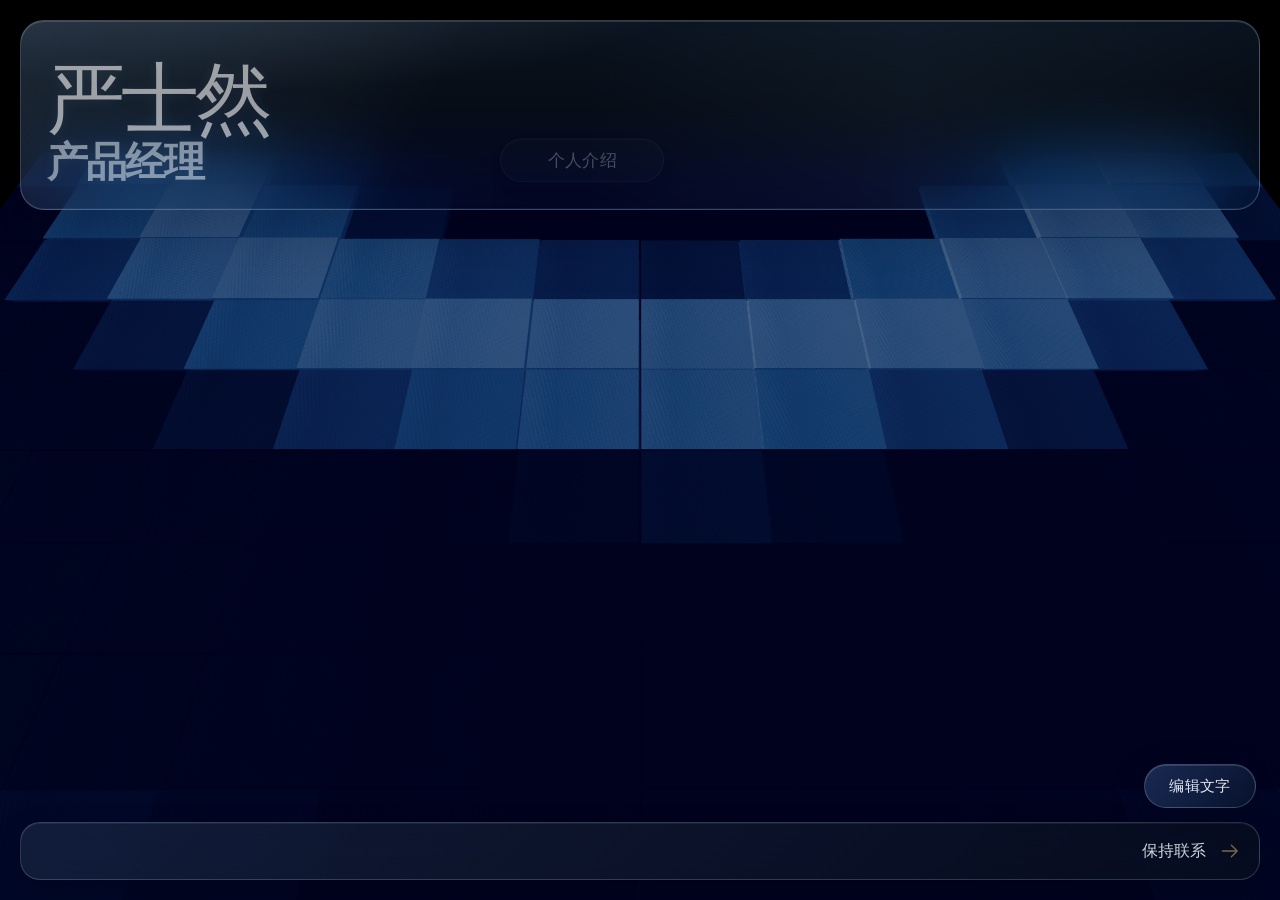
==== portfolio.html @ ab77f6ca "pause animated background during scroll and motion" ====
<!doctype html>
<html lang="zh-CN">
  <head>
    <meta charset="UTF-8" />
    <meta name="viewport" content="width=device-width, initial-scale=1.0" />
    <meta name="theme-color" content="#050505" />
    <meta name="description" content="严士然的 AI 产品经理作品集，聚焦智能硬件、AI 交互与消费电子产品定义。" />
    <title>严士然｜AI Product Manager</title>
    <script>
      /* Keep the Wavy Cubes composition as the one true homepage. The full
         portfolio can only be entered through a landing-page link. */
      const navigationEntry = performance.getEntriesByType("navigation")[0];
      const isPageRefresh = navigationEntry?.type === "reload" || performance.navigation?.type === 1;
      const cameFromLanding = new URLSearchParams(location.search).get("from") === "landing";
      if (!cameFromLanding || isPageRefresh) {
        location.replace("./index.html");
      }
    </script>
    <link rel="preconnect" href="https://fonts.googleapis.com" />
    <link rel="preconnect" href="https://fonts.gstatic.com" crossorigin />
    <link rel="preload" as="image" href="./assets/intro-orbit-side-v2.png" />
    <link rel="preload" as="image" href="./assets/earth-space-transparent-v5.png" />
    <link rel="preload" as="image" href="./assets/earth-equirectangular-v6.png" />
    <link href="https://fonts.googleapis.com/css2?family=DM+Mono:wght@300;400;500&family=Noto+Sans+SC:wght@300;400;500;600;700;900&display=swap" rel="stylesheet" />
    <link rel="stylesheet" href="./styles.css?v=continuous-section-transparency-20260815" />
  </head>
  <body class="intro-locked profile-entry-pending">
    <div class="fluid-gradient-background" aria-hidden="true">
      <canvas class="pixel-fluid-canvas" id="pixelFluidCanvas"></canvas>
    </div>
    <div class="intro-gate" id="introGate" role="dialog" aria-modal="true" aria-label="作品集开场动画">
      <div class="intro-portrait" aria-hidden="true"></div>
      <canvas class="intro-particle-canvas" id="introParticleCanvas" aria-hidden="true"></canvas>
      <div class="intro-stars" aria-hidden="true"></div>
      <div class="intro-topline" aria-hidden="true">
        <span>YS / 产品经理</span>
        <span>ORIGIN · 2026</span>
      </div>
      <div class="intro-coordinate" aria-hidden="true">31.2304° N<br />121.4737° E</div>
      <button class="intro-enter" type="button" aria-label="点击进入作品集">
        <span class="intro-planet-hit shared-planet atom-mode" id="sharedPlanet" aria-hidden="true">
          <canvas class="earth-surface" aria-hidden="true"></canvas>
          <span class="quantum-shell" aria-hidden="true">
            <span class="quantum-core"></span>
            <span class="atom-ring atom-ring-a"><i></i></span>
            <span class="atom-ring atom-ring-b"><i></i></span>
            <span class="atom-ring atom-ring-c"><i></i></span>
          </span>
          <i></i>
        </span>
        <span class="intro-enter-label"><b>点击进入</b></span>
      </button>
    </div>
    <div class="intro-welcome" id="introWelcome" aria-hidden="true">欢迎来到我的作品集</div>
    <div class="noise" aria-hidden="true"></div>
    <div class="cursor-glow" aria-hidden="true"></div>
    <div class="gilded-aurora-layer" aria-hidden="true">
      <i class="gilded-aurora-ribbon ribbon-one"></i>
      <i class="gilded-aurora-ribbon ribbon-two"></i>
      <i class="gilded-aurora-ribbon ribbon-three"></i>
      <i class="gilded-aurora-pointer"></i>
    </div>
    <header class="site-header">
      <a class="brand" href="#home" aria-label="返回首页">
        <span class="brand-mark">YS</span>
        <span>Yan Shiran <i>/</i> 产品经理</span>
      </a>
      <button class="menu-toggle" aria-expanded="false" aria-label="打开导航">菜单</button>
      <nav class="main-nav" aria-label="主导航">
        <a href="#profile">个人介绍</a>
        <div class="nav-cluster">
          <a href="#work">作品集</a>
          <div class="nav-preview category-preview">
            <button data-filter="hardware"><b>硬件</b><span>量产与定义</span></button>
            <button data-filter="software"><b>软件</b><span>AI 与体验</span></button>
            <button data-filter="concept"><b>概念</b><span>未来探索</span></button>
          </div>
        </div>
        <div class="nav-cluster">
          <a href="#timeline">时间线</a>
          <div class="nav-preview">
            <button data-jump="year-2026"><b>2026</b><span>创新与融合</span></button>
            <button data-jump="year-2025"><b>2025</b><span>技术深耕</span></button>
            <button data-jump="year-2020"><b>20—24</b><span>基石沉淀</span></button>
          </div>
        </div>
        <a href="#lifestyle">关于我</a>
      </nav>
      <a class="contact-link" href="#lifestyle">保持联系 <span>↗</span></a>
    </header>

    <main>
      <section class="hero" id="home">
        <div class="hero-ambient" aria-hidden="true">
          <div class="orbital orbital-a"></div>
          <div class="orbital orbital-b"></div>
          <div class="orbital orbital-c"></div>
          <div class="hero-planet-slot" aria-hidden="true"></div>
        </div>
        <div class="eyebrow hero-eyebrow"><span class="status-dot"></span> OPEN TO OPPORTUNITIES · 2026</div>
        <div class="hero-copy">
          <p class="hero-index">00 / INTRODUCTION</p>
          <h1><span>把复杂技术，</span><br /><em>变成自然体验。</em></h1>
          <p>我是一名专注于 AI 交互、智能硬件与消费电子的产品经理。连接研究、设计与商业，把未来带进日常。</p>
        </div>
        <button class="scroll-cue" data-jump="profile" aria-label="向下浏览">
          <span>SCROLL TO EXPLORE</span><i>↓</i>
        </button>
        <div class="hero-meta">
          <span>BASED IN CHINA</span><span>31.2304° N · 121.4737° E</span>
        </div>
      </section>

      <section class="stage section-shell" id="profile">
        <header class="section-head reveal">
          <div><span class="section-no">01</span><span class="eyebrow">PROFILE / SELECTED EXPERIENCE</span></div>
          <p>四段实习经历 <span>点击展开完整内容</span></p>
        </header>
        <div class="experience-stack reveal">
          <article class="experience-row" data-experience>
            <button class="experience-summary" aria-expanded="false" aria-controls="experience-honor">
              <span class="experience-index">01</span>
              <span class="experience-date">2026.05—至今</span>
              <span class="experience-brand"><small>荣耀终端有限公司</small><strong>硬件产品经理</strong></span>
              <span class="experience-one-line">参与新一代智能音频眼镜全流程并推进上市，同时推动 E-bike 欧洲项目于 7 月成功上市。</span>
              <span class="experience-logo"><img class="logo-invert" src="./assets/logos/honor.svg" alt="HONOR Logo" /></span>
              <span class="experience-toggle"><i></i><i></i></span>
            </button>
            <div class="experience-detail" id="experience-honor">
              <div class="experience-detail-inner">
                <div class="experience-detail-lead">
                  <span>AIOT 部门 · 运动穿戴产品</span>
                  <h3>产品及项目交付<br />0—1 全流程</h3>
                  <p>参与运动穿戴产品从定义、立项、供应链整合到海外上市交付的 0—1 全流程，兼顾体验、成本、质量与项目节奏。</p>
                </div>
                <div class="experience-projects">
                  <section class="experience-project">
                    <button class="experience-project-media" type="button" data-open-project="glasses" aria-label="查看新一代智能音频眼镜项目详情"><img src="./assets/orbit/ai-glasses.png" alt="新一代智能音频眼镜项目视觉" /><span>SMART AUDIO GLASSES · PRODUCT DEFINITION</span></button>
                    <div class="project-heading"><span>PROJECT 01</span><h4>新一代智能音频眼镜</h4><small>中年男性商务差旅 · 全流程推进上市</small></div>
                    <div class="experience-points">
                      <p><b>产品创新</b><span>提出“镜架 / 镜腿分离”模块化设计方案，实现智能音频组件自由替换，提升产品差异化体验。</span></p>
                      <p><b>体验打磨与成本控制</b><span>深度跟进 ID 设计与声学评估，严格把控 BOM 成本；联合研发对标竞品调优，实现多频段音质较竞品提升 30%+。</span></p>
                      <p><b>供应链整合与立项</b><span>沟通多家供应商并成功选定合适厂商，迭代 3 版 RFI 应答方案，推动项目顺利立项，预计 10 月底量产并上市。</span></p>
                    </div>
                  </section>
                  <section class="experience-project">
                    <button class="experience-project-media" type="button" data-open-project="ebike" aria-label="查看 E-bike 欧洲上市项目详情"><img src="./assets/orbit/ebike.png" alt="E-bike 欧洲出海项目车型视觉" /><span>E-BIKE · EUROPE LAUNCH</span></button>
                    <div class="project-heading"><span>PROJECT 02</span><h4>E-bike 出海项目</h4><small>推进产品 7 月成功上市</small></div>
                    <div class="experience-points">
                      <p><b>进度统筹与上市评审</b><span>统筹收集各部门交付进度并完成系统录入，主导制作上市文档与核实产品资料，确保项目顺利通过上市评审。</span></p>
                      <p><b>测试验收与质量攻坚</b><span>跨国协调欧洲 Beta 测试排期并提前 1 周完成；国内亲自上路测试样车并发现 4 项问题，联合质量代表推动解决 10+ 项软硬件问题。</span></p>
                      <p><b>跨部门协同与上市闭环</b><span>协同营销、售后及设计团队严谨核对产品参数，扫除海外物料筹备阻碍，保障全套资产按期交付。</span></p>
                    </div>
                  </section>
                </div>
              </div>
            </div>
          </article>

          <article class="experience-row" data-experience>
            <button class="experience-summary" aria-expanded="false" aria-controls="experience-tcl">
              <span class="experience-index">02</span>
              <span class="experience-date">2026.02—2026.05</span>
              <span class="experience-brand"><small>TCL 实业控股股份有限公司</small><strong>AI 产品经理</strong></span>
              <span class="experience-one-line">用 500 份问卷与 30+ 深访识别家长低效哄睡和儿童睡前难安抚问题，规划下一代 AI 睡眠陪伴。</span>
              <span class="experience-logo"><img src="./assets/logos/tcl.svg" alt="TCL Logo" /></span>
              <span class="experience-toggle"><i></i><i></i></span>
            </button>
            <div class="experience-detail" id="experience-tcl">
              <div class="experience-detail-inner">
                <div class="experience-detail-lead">
                  <span>机器人部门 · AI 陪伴机器人 AIME</span>
                  <h3>看见家长，<br />也理解儿童。</h3>
                  <p>参与 AIME 陪伴机器人新品迭代开发，抓住家长哄睡与儿童睡眠的核心需求，明确下一代产品定义。</p>
                </div>
                <div class="experience-projects single-project">
                  <section class="experience-project">
                    <button class="experience-project-media" type="button" data-open-project="tcl-aime" aria-label="查看 AIME 睡眠陪伴项目详情"><img src="./assets/orbit/tcl-ai.png" alt="AIME AI 陪伴机器人项目视觉" /><span>AIME · AI SLEEP COMPANION</span></button>
                    <div class="project-heading"><span>PRODUCT DEFINITION</span><h4>AIME AI 陪伴机器人</h4><small>需求研究 · 竞品定位 · AI 主动交互</small></div>
                    <div class="experience-points">
                      <p><b>需求调研</b><span>通过 500 份问卷及 30+ 深度访谈，精准发现家长“低效哄睡”困扰与儿童“睡前难以安抚”问题，为产品定义提供数据支撑。</span></p>
                      <p><b>竞品分析</b><span>剖析主流儿童 AI 玩具，挖掘父母购买产品用于哄睡的真实需求，输出竞品报告，确立“AI 睡眠陪伴”的差异化定位。</span></p>
                      <p><b>AI 情感化睡眠规划</b><span>规划睡眠主动 AI 干预方案，设计基于儿童情绪与作息的主动问询及睡眠哄睡机制，提升产品在睡前场景下的价值。</span></p>
                    </div>
                  </section>
                </div>
              </div>
            </div>
          </article>

          <article class="experience-row" data-experience>
            <button class="experience-summary" aria-expanded="false" aria-controls="experience-vivo">
              <span class="experience-index">03</span>
              <span class="experience-date">2025.11—2026.02</span>
              <span class="experience-brand"><small>维沃移动通信有限公司</small><strong>软件产品经理</strong></span>
              <span class="experience-one-line">负责平板与折叠屏软件功能规划及质量管理，推动专业学习功能、生态适配与主动式 AIOS 方案。</span>
              <span class="experience-logo"><img src="./assets/logos/vivo.svg" alt="vivo Logo" /></span>
              <span class="experience-toggle"><i></i><i></i></span>
            </button>
            <div class="experience-detail" id="experience-vivo">
              <div class="experience-detail-inner">
                <div class="experience-detail-lead">
                  <span>大屏 OS 部门 · 平板 & 折叠屏</span>
                  <h3>让 AI 能力，<br />进入真实创作流。</h3>
                  <p>负责手机系统的软件功能规划与质量管理，覆盖平板专业生产力、OriginOS 6 HD 质量闭环与折叠手机主动式 AIOS。</p>
                </div>
                <div class="experience-projects single-project">
                  <section class="experience-project">
                    <div class="experience-project-gallery"><button type="button" data-open-project="vivo-os" aria-label="查看原子笔记与大屏 OS 项目详情"><img src="./assets/vivo/atomic-notes.jpg" alt="vivo 原子笔记学习场景" /></button><button type="button" data-open-project="vivo-os" aria-label="查看 OriginOS 6 HD 项目详情"><img src="./assets/vivo/originos6-hd.jpg" alt="OriginOS 6 HD 平板系统" /></button><button type="button" data-open-project="vivo-aios" aria-label="查看折叠手机主动式 AIOS 项目详情"><img src="./assets/vivo-aios/foldable-overview.jpg" alt="折叠手机主动式 AIOS 方案" /></button></div>
                    <div class="project-heading"><span>AI OS & EXPERIENCE</span><h4>大屏 OS 产品规划</h4><small>竞品洞察 · 质量交付 · 交互创新</small></div>
                    <div class="experience-points">
                      <p><b>原子笔记学习场景功能落地</b><span>深度剖析 Notion、IMA、Goodnotes 等竞品，提炼专业笔记功能在创作流中的交互爽点；洞察学生“无纸化学习”诉求，推动“PDF 课件标注”与“无界纸张”落地。</span></p>
                      <p><b>生态拓展与 OS 质量管控</b><span>推动 PC 版中望 CAD 移植至平板的后期开发，完善大屏生产力生态；闭环管理 OriginOS 6 HD 上市质量，推动研发解决 60+ 项 Bug 与体验问题。</span></p>
                      <p><b>折叠手机 AIOS 规划</b><span>面向商务人群工作场景设计主动式 AIOS 方案，由 AI 主动预测日程并生成简报，降低应用点击与切换成本。</span></p>
                    </div>
                  </section>
                </div>
              </div>
            </div>
          </article>

          <article class="experience-row" data-experience>
            <button class="experience-summary" aria-expanded="false" aria-controls="experience-anker">
              <span class="experience-index">04</span>
              <span class="experience-date">2025.03—2025.09</span>
              <span class="experience-brand"><small>安克创新科技股份有限公司</small><strong>硬件产品经理</strong></span>
              <span class="experience-one-line">支持车载无线充全球上市，并用 3000+ 样本与 KANO 模型规划 2026 Cable 产品路标。</span>
              <span class="experience-logo"><img class="logo-invert" src="./assets/logos/anker.svg" alt="Anker Innovations Logo" /></span>
              <span class="experience-toggle"><i></i><i></i></span>
            </button>
            <div class="experience-detail" id="experience-anker">
              <div class="experience-detail-inner">
                <div class="experience-detail-lead">
                  <span>Charging 部门 · 移动充电产品</span>
                  <h3>用数据决策，<br />连接全球上市。</h3>
                  <p>负责车充产品 0.5—1 的全球化上市准备，并输出数据驱动的 Cable 产品规划。</p>
                </div>
                <div class="experience-projects">
                  <section class="experience-project">
                    <button class="experience-project-media" type="button" data-open-project="anker-car" aria-label="查看 Anker 车载无线充支架项目详情"><img src="./assets/anker/b2216-main.jpg" alt="Anker 车载无线充支架产品视觉" /><span>GLOBAL LAUNCH · JULY 2025</span></button>
                    <div class="project-heading"><span>PROJECT 01</span><h4>车载无线充支架</h4><small>全球上市 · 竞争力测试 · 定价策略</small></div>
                    <div class="experience-result"><b>RESULT</b><span>2025 年 7 月全球上市，覆盖亚马逊、官网、沃尔玛与顺电等渠道，预计年销量突破 20 万台。</span></div>
                    <div class="experience-points">
                      <p><b>数据决策</b><span>独立设计场景化测试并获得 327 份有效样本，使核心竞争力较竞品提升 25.3%；使用 PSM 模型锚定 $45.99 定价，确保毛利 25% 以内并通过上市评审。</span></p>
                      <p><b>跨团队协同</b><span>协同 IDC 与 BM 团队强化“360° 旋转”与“安装位置”卖点可视化，通过完善说明指引拦截 50% 潜在售后问题。</span></p>
                    </div>
                  </section>
                  <section class="experience-project">
                    <button class="experience-project-media" type="button" data-open-project="anker-short-cable" aria-label="查看 Anker 收纳充电短线项目详情"><img src="./assets/anker-cable/short-cable-main.jpg" alt="Anker 收纳充电短线产品视觉" /><span>CABLE ROADMAP · 2026</span></button>
                    <div class="project-heading"><span>PROJECT 02</span><h4>收纳充电短线产品规划</h4><small>2026 产品路标负责人 · 预计 NPS 40+</small></div>
                    <div class="experience-points">
                      <p><b>全球用户洞察</b><span>独立负责中、美、德、英四国 3000+ 份定量调研及 50+ 人国内定性访谈；挖掘车内、桌面等场景用线易缠绕痛点，并用 KANO 模型量化 20 项功能优先级。</span></p>
                      <p><b>产品定义与规划</b><span>输出 Roadmap 并主导大盘及竞品分析，锁定 2026 年新产品路标及产品上市排期。</span></p>
                    </div>
                  </section>
                </div>
              </div>
            </div>
          </article>
        </div>
      </section>

      <section class="orbit-section section-shell" id="timeline">
        <header class="section-head reveal">
          <div><span class="section-no">03</span><span class="eyebrow">TIMELINE / PRODUCT ORBIT</span></div>
          <p>沿时间轨道，查看我的成长 <span>拖动轨道切换</span></p>
        </header>
        <div class="orbit-showcase reveal">
          <div class="orbit-project-panel">
            <div class="orbit-panel-top">
              <span class="eyebrow">SELECTED WORK · 2020—2026</span>
              <span class="orbit-project-count"><b>01</b> / 08</span>
            </div>
            <div class="orbit-year-wrap">
              <span class="orbit-year-shadow">2026</span>
              <strong class="orbit-year">2026</strong>
            </div>
            <div class="orbit-project-copy">
              <div class="orbit-project-meta"><span>大屏 OS</span><i></i><span>功能规划</span></div>
              <h2>vivo OriginOS 6 HD</h2>
              <p>负责平板与折叠屏的软件功能规划与质量管理，推动原子笔记专业学习功能、PC 级 CAD 生态适配与 OriginOS 6 HD 质量闭环。</p>
              <button class="orbit-open-project">查看项目 <span>↗</span></button>
            </div>
            <div class="orbit-pagination" aria-label="项目切换">
              <button class="orbit-prev" aria-label="上一个项目">←</button>
              <div class="orbit-progress" aria-label="项目时间轴">
                <i class="orbit-progress-fill"></i>
                <button class="orbit-time-marker is-active" data-orbit-time="0" aria-label="跳转到 2026 vivo OriginOS 6 HD"><span>2026</span></button>
                <button class="orbit-time-marker" data-orbit-time="1" aria-label="跳转到 2026 TCL AiMe 睡眠陪伴机器人"></button>
                <button class="orbit-time-marker" data-orbit-time="2" aria-label="跳转到 2026 AI 智能眼镜交互"></button>
                <button class="orbit-time-marker" data-orbit-time="3" aria-label="跳转到 2025 Aiper 泳池机器人"><span>2025</span></button>
                <button class="orbit-time-marker" data-orbit-time="4" aria-label="跳转到 2025 Anker 车载无线充支架"></button>
                <button class="orbit-time-marker" data-orbit-time="5" aria-label="跳转到 2026 Anker 收纳充电短线"></button>
                <button class="orbit-time-marker" data-orbit-time="6" aria-label="跳转到 2026 vivo 折叠屏主动式 AIOS"><span>2026</span></button>
                <button class="orbit-time-marker" data-orbit-time="7" aria-label="跳转到 2026 ADO E-bike 欧洲上市"><span>2026</span></button>
              </div>
              <button class="orbit-next" aria-label="下一个项目">→</button>
            </div>
          </div>
          <div class="orbit-visual" aria-label="可拖动的项目轨道">
            <div class="orbit-halo"></div>
            <div class="orbit-path path-outer"></div>
            <div class="orbit-path path-inner"></div>
            <div class="orbit-coordinate x-axis"></div>
            <div class="orbit-coordinate y-axis"></div>
            <div class="orbit-focus-card">
              <img src="./assets/vivo/originos6-hd.jpg" alt="vivo OriginOS 6 HD 平板系统项目视觉" />
              <div class="focus-card-label"><span>ACTIVE PROJECT</span><b>01</b></div>
              <span class="focus-card-corner">2026</span>
            </div>
            <div class="orbit-thumbs">
              <button class="orbit-thumb is-active" data-orbit-index="0" aria-label="vivo OriginOS 6 HD"><img src="./assets/vivo/originos6-hd.jpg" alt="vivo OriginOS 6 HD 平板系统项目视觉" /></button>
              <button class="orbit-thumb" data-orbit-index="1" aria-label="TCL AiMe 睡眠陪伴机器人"><img src="./assets/orbit/tcl-ai.png" alt="TCL AiMe 睡眠陪伴机器人项目视觉" /></button>
              <button class="orbit-thumb" data-orbit-index="2" aria-label="AI 智能眼镜交互"><img src="./assets/orbit/ai-glasses.png" alt="AI 智能眼镜交互项目视觉" /></button>
              <button class="orbit-thumb" data-orbit-index="3" aria-label="Aiper 泳池机器人"><img src="./assets/aiper/scuba-s3-hero.png" alt="Aiper Scuba S3 泳池机器人水下清洁视觉" /></button>
              <button class="orbit-thumb" data-orbit-index="4" aria-label="Anker 车载无线充支架"><img src="./assets/orbit/anker-car.png" alt="Anker 车载无线充支架项目视觉" /></button>
              <button class="orbit-thumb" data-orbit-index="5" aria-label="Anker 收纳充电短线"><img src="./assets/orbit/anker-cable-lineup.png" alt="Anker 收纳充电短线产品规划视觉" /></button>
              <button class="orbit-thumb" data-orbit-index="6" aria-label="vivo 折叠屏主动式 AIOS"><img src="./assets/vivo-aios/foldable-overview.jpg" alt="vivo 折叠屏主动式 AIOS 待办简报界面" /></button>
              <button class="orbit-thumb" data-orbit-index="7" aria-label="ADO E-bike 欧洲上市"><img src="./assets/orbit/ebike.png" alt="ADO E-bike 欧洲上市项目视觉" /></button>
            </div>
            <div class="orbit-drag-hint"><i></i><span>↔</span> AUTO ORBIT · DRAG TO CONTROL</div>
          </div>
        </div>
      </section>

      <section class="work section-shell" id="work">
        <header class="section-head reveal">
          <div><span class="section-no">02</span><span class="eyebrow">WORK / PRODUCT MATRIX</span></div>
          <p>从上市产品到未来概念 <span>双指滑动 · 点击或拖动选择</span></p>
        </header>
        <div class="record-matrix book-matrix reveal" data-record-matrix aria-label="产品项目书册选择器">
          <div class="record-matrix-stage">
            <button class="matrix-record matrix-violet" data-matrix-card data-matrix-index="0" aria-label="选择 Death Experience Space 概念作品" data-pdf="./assets/concepts/a1.pdf" data-reader="death-experience" data-reader-title="Death Experience Space" data-reader-kicker="CONCEPT PROJECT · A1—A5">
              <span class="matrix-book"><span class="matrix-pages" aria-hidden="true"></span><span class="matrix-sleeve concept-sleeve"><img class="matrix-cover-image concept-cover" src="./assets/concepts/emotional-harmonizer-cover.png" alt="Death Experience Space 概念作品封面" /><span class="matrix-shade"></span><b>Death Experience Space</b><small>CONCEPT PRODUCT · A1—A5</small><em>01</em><span class="matrix-pdf-hint">点击查看概念作品 ↗</span></span><span class="matrix-spine">DEATH EXPERIENCE · 01</span></span>
            </button>
            <button class="matrix-record matrix-cobalt" data-matrix-card data-matrix-index="1" aria-label="选择 Evil in the Chair 概念作品" data-pdf="./assets/concepts/b1.pdf" data-reader="evil-chair" data-reader-title="Evil in the Chair" data-reader-kicker="CONCEPT PROJECT · B1—B5">
              <span class="matrix-book"><span class="matrix-pages" aria-hidden="true"></span><span class="matrix-sleeve concept-sleeve"><img class="matrix-cover-image concept-cover" src="./assets/concepts/evil-in-chair-cover.png" alt="Evil in the Chair 电竞健康系统概念作品封面" /><span class="matrix-shade"></span><b>Evil in the Chair</b><small>CONCEPT PRODUCT · B1—B5</small><em>02</em><span class="matrix-pdf-hint">点击查看概念作品 ↗</span></span><span class="matrix-spine">EVIL IN THE CHAIR · 02</span></span>
            </button>
            <button class="matrix-record matrix-emerald" data-matrix-card data-matrix-index="2" aria-label="选择 Emotional Harmonizer 概念作品" data-pdf="./assets/concepts/emotional-harmonizer.pdf" data-reader="emotional-harmonizer" data-reader-title="Emotional Harmonizer" data-reader-kicker="CONCEPT PROJECT · EMOTIONAL HARMONIZER">
              <span class="matrix-book"><span class="matrix-pages" aria-hidden="true"></span><span class="matrix-sleeve concept-sleeve"><img class="matrix-cover-image concept-cover" src="./assets/concepts/death-experience-cover.png" alt="Emotional Harmonizer 情绪调节设备概念作品封面" /><span class="matrix-shade"></span><b>Emotional Harmonizer</b><small>CONCEPT PRODUCT · SERVICE DESIGN</small><em>03</em><span class="matrix-pdf-hint">点击查看概念作品 ↗</span></span><span class="matrix-spine">EMOTIONAL HARMONIZER · 03</span></span>
            </button>
            <button class="matrix-record matrix-emerald" data-matrix-card data-matrix-index="3" data-project="vivo-os" aria-label="打开 vivo OriginOS 6 HD 项目">
              <span class="matrix-book"><span class="matrix-pages" aria-hidden="true"></span><span class="matrix-sleeve"><img class="matrix-cover-image" src="./assets/vivo/originos6-hd.jpg" alt="vivo OriginOS 6 HD 平板系统项目" /><span class="matrix-shade"></span><b>vivo OriginOS 6 HD</b><small>TABLET &amp; FOLDABLE OS · 2026</small><em>04</em></span><span class="matrix-spine">VIVO ORIGINOS 6 HD · 04</span></span>
            </button>
            <button class="matrix-record matrix-amber" data-matrix-card data-matrix-index="4" data-project="aiper-pool" aria-label="打开 Aiper 泳池机器人项目">
              <span class="matrix-book"><span class="matrix-pages" aria-hidden="true"></span><span class="matrix-sleeve"><img class="matrix-cover-image" src="./assets/aiper/scuba-s3-hero.png" alt="Aiper Scuba S3 泳池机器人项目" /><span class="matrix-shade"></span><b>Aiper 泳池机器人</b><small>BETA EXPERIENCE · 2025</small><em>05</em></span><span class="matrix-spine">AIPER POOL ROBOT · 05</span></span>
            </button>
            <button class="matrix-record matrix-cobalt" data-matrix-card data-matrix-index="5" data-project="vivo-aios" aria-label="打开 vivo 折叠屏主动式 AIOS 项目">
              <span class="matrix-book"><span class="matrix-pages" aria-hidden="true"></span><span class="matrix-sleeve"><img class="matrix-cover-image" src="./assets/vivo-aios/foldable-overview.jpg" alt="vivo 折叠屏主动式 AIOS 待办简报项目" /><span class="matrix-shade"></span><b>折叠屏主动式 AIOS</b><small>PROACTIVE AI EXPERIENCE · 2026</small><em>06</em></span><span class="matrix-spine">VIVO PROACTIVE AIOS · 06</span></span>
            </button>
            <button class="matrix-record matrix-crimson" data-matrix-card data-matrix-index="6" data-project="tcl-aime" aria-label="打开 TCL AiMe 睡眠陪伴机器人项目">
              <span class="matrix-book"><span class="matrix-pages" aria-hidden="true"></span><span class="matrix-sleeve"><img class="matrix-cover-image" src="./assets/orbit/tcl-ai.png" alt="TCL AiMe 睡眠陪伴机器人项目视觉" /><span class="matrix-shade"></span><b>AiMe 睡眠陪伴</b><small>AI SLEEP COMPANION · 2026</small><em>07</em></span><span class="matrix-spine">AIME SLEEP COMPANION · 07</span></span>
            </button>
            <button class="matrix-record matrix-violet" data-matrix-card data-matrix-index="7" data-project="anker-car" aria-label="打开 Anker 车载无线充支架项目">
              <span class="matrix-book"><span class="matrix-pages" aria-hidden="true"></span><span class="matrix-sleeve"><img class="matrix-cover-image" src="./assets/orbit/anker-car.png" alt="Anker 车载无线充支架项目" /><span class="matrix-shade"></span><b>Anker 车载无线充支架</b><small>GLOBAL LAUNCH · JULY 2025</small><em>08</em></span><span class="matrix-spine">ANKER CAR CHARGER · 08</span></span>
            </button>
            <button class="matrix-record matrix-emerald" data-matrix-card data-matrix-index="8" data-project="anker-short-cable" aria-label="打开 Anker 收纳充电短线项目">
              <span class="matrix-book"><span class="matrix-pages" aria-hidden="true"></span><span class="matrix-sleeve"><img class="matrix-cover-image" src="./assets/orbit/anker-cable-detail.png" alt="Anker 收纳充电短线产品规划" /><span class="matrix-shade"></span><b>Anker 收纳充电短线</b><small>2026 PRODUCT ROADMAP</small><em>09</em></span><span class="matrix-spine">SHORT CABLE ROADMAP · 09</span></span>
            </button>
            <button class="matrix-record matrix-amber" data-matrix-card data-matrix-index="9" data-project="ebike" aria-label="打开 ADO E-bike 欧洲上市项目">
              <span class="matrix-book"><span class="matrix-pages" aria-hidden="true"></span><span class="matrix-sleeve"><img class="matrix-cover-image" src="./assets/orbit/ebike.png" alt="ADO E-bike 欧洲上市项目" /><span class="matrix-shade"></span><b>ADO E-bike 欧洲上市</b><small>GLOBAL LAUNCH · JULY 2026</small><em>10</em></span><span class="matrix-spine">E-BIKE EUROPE LAUNCH · 10</span></span>
            </button>
          </div>
          <div class="record-matrix-control"><b data-matrix-current>01</b><span>/ 10</span><i></i><em>双指滑动 · 点击左右或按住拖动</em></div>
        </div>
      </section>

      <section class="lifestyle section-shell" id="lifestyle">
        <header class="section-head reveal">
          <div><span class="section-no">04</span><span class="eyebrow">LIFESTYLE / BEYOND WORK</span></div>
          <p>MY SYSTEM <span>MEETS THE NEXT BUILD</span></p>
        </header>
        <div class="finale-layout reveal">
          <div class="operating-panel">
            <div class="operating-panel-head">
              <div><span class="eyebrow">MY OPERATING SYSTEM</span><h2>好奇是我的<br />默认设置。</h2></div>
              <p>四种工作方式，持续构成我理解用户、拆解问题与推动产品落地的底层系统。</p>
            </div>
            <div class="operating-carousel" data-operating-carousel aria-label="工作方式自动轮播">
              <div class="carousel-rail" aria-hidden="true"></div>
              <article class="operating-slide record-cobalt" data-operating-slide>
                <div class="operating-vinyl" aria-hidden="true"><i></i></div>
                <div class="operating-cover"><img src="./assets/operating/hardware.png" alt="智能眼镜产品视觉" /><div class="operating-slide-shade"></div><span class="operating-slide-no">01</span><div class="operating-slide-copy"><small>HARDWARE / CRAFT</small><h3>硬件发烧友</h3><p>从结构、材料与工艺中理解产品取舍。</p></div></div>
              </article>
              <article class="operating-slide record-crimson" data-operating-slide>
                <div class="operating-vinyl" aria-hidden="true"><i></i></div>
                <div class="operating-cover"><img src="./assets/operating/collaboration.png" alt="多人协同创作场景" /><div class="operating-slide-shade"></div><span class="operating-slide-no">02</span><div class="operating-slide-copy"><small>TEAM / ALIGNMENT</small><h3>协作连接者</h3><p>把跨专业讨论转化为清晰目标与行动。</p></div></div>
              </article>
              <article class="operating-slide record-emerald" data-operating-slide>
                <div class="operating-vinyl" aria-hidden="true"><i></i></div>
                <div class="operating-cover"><img src="./assets/operating/empathy.png" alt="AI 陪伴机器人视觉" /><div class="operating-slide-shade"></div><span class="operating-slide-no">03</span><div class="operating-slide-copy"><small>VOC / EMPATHY</small><h3>敏锐洞察者</h3><p>在场景、行为与情绪中识别真实需求。</p></div></div>
              </article>
              <article class="operating-slide record-amber" data-operating-slide>
                <div class="operating-vinyl" aria-hidden="true"><i></i></div>
                <div class="operating-cover"><img src="./assets/operating/toolkit.png" alt="车载产品设计视觉" /><div class="operating-slide-shade"></div><span class="operating-slide-no">04</span><div class="operating-slide-copy"><small>CRAFT / TOOLKIT</small><h3>专业工具栈</h3><p>用研究、原型和数据连接想法与现实。</p></div></div>
              </article>
              <div class="operating-carousel-status"><b data-operating-current>01</b><span>/ 04</span><i></i><em>向下循环</em></div>
            </div>
          </div>
          <aside class="finale-contact" id="contact">
            <div class="footer-kicker"><span class="status-dot"></span> HAVE A PRODUCT WORTH BUILDING?</div>
            <h2>一起把未来，<br /><em>做成日常。</em></h2>
            <p class="finale-contact-lead">如果你也在寻找 AI、硬件与真实体验之间的下一种可能，我们可以从一次具体的问题开始。</p>
            <div class="footer-contact">
              <a href="tel:+8613270182993">开启一次对话 <span>↗</span></a>
              <p>WeChat丨Phone：13270182993</p>
            </div>
            <div class="finale-coordinate"><span>BASED IN CHINA</span><span>31.2304° N · 121.4737° E</span></div>
          </aside>
        </div>
        <div class="footer-bottom finale-bottom"><span>© 2026 YAN SHIRAN</span><span>产品经理</span><button data-jump="home">回到顶部 ↑</button></div>
      </section>
    </main>

    <dialog class="pdf-viewer-dialog" aria-label="概念作品阅读器">
      <header class="pdf-viewer-bar">
        <div><span data-reader-kicker>CONCEPT PROJECT</span><b data-reader-title>Concept Project</b></div>
        <button class="pdf-viewer-close" type="button" aria-label="关闭概念作品">×</button>
      </header>
      <div class="pdf-viewer-content" tabindex="0" aria-label="概念作品完整项目内容">
        <div class="pdf-project-pages" data-reader-pages="death-experience" hidden>
          <img src="./assets/concepts/a1-page.jpg" alt="Death Experience Space 项目页面 A1" />
          <img src="./assets/concepts/a2-page.jpg" alt="Death Experience Space 项目页面 A2" />
          <img src="./assets/concepts/a3-page.jpg" alt="Death Experience Space 项目页面 A3" />
          <img src="./assets/concepts/a4-page.jpg" alt="Death Experience Space 项目页面 A4" />
          <img src="./assets/concepts/a5-page.jpg" alt="Death Experience Space 项目页面 A5" />
        </div>
        <div class="pdf-project-pages" data-reader-pages="evil-chair" hidden>
          <img src="./assets/concepts/b1-page.jpg" alt="Evil in the Chair 项目页面 B1" />
          <img src="./assets/concepts/b2-page.jpg" alt="Evil in the Chair 项目页面 B2" />
          <img src="./assets/concepts/b3-page.jpg" alt="Evil in the Chair 项目页面 B3" />
          <img src="./assets/concepts/b4-page.jpg" alt="Evil in the Chair 项目页面 B4" />
          <img src="./assets/concepts/b5-page.jpg" alt="Evil in the Chair 项目页面 B5" />
        </div>
        <div class="pdf-project-pages" data-reader-pages="emotional-harmonizer" hidden>
          <img src="./assets/concepts/emotional-harmonizer-page-clean.jpg" alt="Emotional Harmonizer 完整项目页面" />
        </div>
      </div>
    </dialog>

    <dialog class="project-dialog">
      <button class="dialog-close" aria-label="关闭">×</button>
      <span class="dialog-index">PROJECT 01 / 04</span>
      <h2></h2><p></p>
      <div class="dialog-meta"><div><span>角色</span><b>产品定义 / 体验策略</b></div><div><span>方法</span><b>用户研究 / 原型验证</b></div></div>
      <article class="glasses-case-study" hidden>
        <div class="ebike-hero">
          <img src="./assets/orbit/ai-glasses.png" alt="新一代智能音频眼镜产品视觉" />
          <div><span>BUSINESS TRAVEL · SMART AUDIO</span><strong>模块化的<br />智能眼镜</strong><p>聚焦中年男性商务差旅场景，参与产品从形态创新、体验调优、成本控制到供应链立项的全流程推进。</p></div>
        </div>
        <div class="ebike-delivery-grid">
          <section><span>01 / MODULAR DESIGN</span><h3>产品创新</h3><p>提出“镜架 / 镜腿分离”的模块化设计方案，使智能音频组件可自由替换，并兼顾传统眼镜佩戴体验与智能交互能力。</p></section>
          <section><span>02 / EXPERIENCE & BOM</span><h3>体验打磨与成本控制</h3><p>深度跟进 ID 设计与声学评估，严格把控 BOM 成本；联合研发对标竞品调优，实现多频段音质较竞品提升 30%+。</p></section>
          <section><span>03 / RFI & SUPPLY</span><h3>供应链整合与立项</h3><p>沟通多家供应商并成功选定合适厂商，迭代 3 版 RFI 应答方案后推动项目立项，预计 10 月底量产并上市。</p></section>
        </div>
      </article>
      <article class="ebike-case-study" hidden>
        <div class="ebike-hero">
          <img src="./assets/orbit/ebike.png" alt="ADO E-bike 产品系列" />
          <div><span>EUROPE LAUNCH · JULY 2026</span><strong>5 款车型<br />成功上市</strong><p>从上市评审、跨国 Beta 测试到海外资产交付，完成产品质量与上市节奏的双重闭环。</p></div>
        </div>
        <section class="ebike-lineup" aria-label="上市车型矩阵">
          <article><small>01 / FOLDABLE</small><img src="./assets/ebike/ado-air20pro.webp" alt="ADO Air 20 Pro 折叠电助力自行车" /><h3>Air 20 Pro</h3><p>21 kg 轻量折叠车，Bafang 自动变速、100 km 航程与碳带传动。</p></article>
          <article><small>02 / COMMUTE</small><img src="./assets/ebike/ado-air20s.webp" alt="ADO Air 20S 城市电助力自行车" /><h3>Air 20S</h3><p>面向城市通勤与便携收纳的 20 英寸折叠产品。</p></article>
          <article><small>03 / CITY</small><img src="./assets/ebike/ado-air28.webp" alt="ADO Air 28 城市电助力自行车" /><h3>Air 28</h3><p>28 英寸城市车型，21 kg 轻量车身与 350 W 助力系统。</p></article>
          <article><small>04 / STEP-THROUGH</small><img src="./assets/ebike/ado-air-one-pro.webp" alt="ADO Air One Pro 低跨点电助力自行车" /><h3>Air One Pro</h3><p>低跨点车架与日常通勤定位，兼顾易骑性和场景扩展。</p></article>
          <article><small>05 / AUTO SHIFT</small><img src="./assets/ebike/ado-air28pro.webp" alt="ADO Air 28 Pro 自动变速电助力自行车" /><h3>Air 28 Pro</h3><p>Bafang 自动变速与 40 Nm 高扭矩，覆盖更复杂城市路况。</p></article>
        </section>
        <div class="ebike-delivery-grid">
          <section><span>01 / LAUNCH REVIEW</span><h3>进度统筹与上市评审</h3><p>统筹收集各部门交付进度并完成系统录入，主导制作上市文档与核实产品资料，确保项目顺利通过上市评审。</p></section>
          <section><span>02 / BETA & QUALITY</span><h3>测试验收与质量攻坚</h3><p>跨国协调欧洲 Beta 测试排期并提前 1 周完成；国内亲自上路测试样车并发现 4 项产品问题，联合质量代表累计推动解决 10+ 项软硬件问题。</p></section>
          <section><span>03 / GTM DELIVERY</span><h3>跨部门协同与上市闭环</h3><p>协同营销、售后及设计团队严谨核对产品参数，扫除海外物料筹备阻碍，保障全套资产按期交付。</p></section>
        </div>
        <p class="ebike-source">产品信息参考：<a href="https://ado.motorists.jp/ado_air20pro.html" target="_blank" rel="noreferrer">ADO Air 20 Pro</a><a href="https://ado.motorists.jp/" target="_blank" rel="noreferrer">ADO 产品系列</a></p>
      </article>
      <article class="anker-car-case-study" hidden>
        <div class="anker-case-hero">
          <div class="anker-product-stage"><img src="./assets/anker/b2216-main.jpg" alt="Anker Nano Wireless Charger with Car Charger 产品套装" /></div>
          <div class="anker-case-intro"><span>GLOBAL LAUNCH · JULY 2025</span><strong>预计年销量<br />20 万台</strong><p>完成全球上市前竞争力测试、卖点与定价策略支持，推动产品成功覆盖亚马逊、官网及线下头部渠道。</p><div class="anker-role-strip"><b>Charging 部门 · 移动充电产品</b><em>车充产品 0.5—1 全球上市准备</em><em>数据驱动的 CABLE 产品规划</em></div></div>
        </div>
        <section class="anker-metrics" aria-label="项目核心成果">
          <article><small>SCENARIO TEST</small><strong>327</strong><p>份有效场景测试样本</p></article>
          <article><small>COMPETITIVENESS</small><strong>+25.3%</strong><p>核心竞争力较竞品提升</p></article>
          <article><small>PSM PRICING</small><strong>$45.99</strong><p>定价锚点并通过上市评审</p></article>
          <article><small>AFTER-SALES</small><strong>50%</strong><p>潜在售后问题提前拦截</p></article>
        </section>
        <div class="anker-feature-gallery" aria-label="Anker 车充产品功能展示">
          <figure><img src="./assets/anker/b2216-feature-01.jpg" alt="Anker 车载无线充支架 15W Qi2 充电场景" /><figcaption>Qi2 · 最高 15W</figcaption></figure>
          <figure><img src="./assets/anker/b2216-feature-02.jpg" alt="Anker 车载无线充支架着脱式使用场景" /><figcaption>着脱式充电板</figcaption></figure>
          <figure><img src="./assets/anker/b2216-feature-03.jpg" alt="Anker 车载无线充支架角度调节展示" /><figcaption>360° 旋转 · 45° 调节</figcaption></figure>
          <figure><img src="./assets/anker/b2216-feature-04.jpg" alt="Anker 车载无线充支架安装场景" /><figcaption>稳定安装 · 清晰指引</figcaption></figure>
        </div>
        <div class="anker-delivery-grid">
          <section><span>01 / DATA DECISION</span><h3>数据决策</h3><p>独立设计场景化测试并获得 327 份有效样本，使核心竞争力较竞品提升 25.3%；利用 PSM 模型锚定 $45.99 定价，在毛利 25% 以内的目标约束下顺利通过上市前评审。</p></section>
          <section><span>02 / CROSS-FUNCTION</span><h3>跨团队协同</h3><p>协同 IDC 与 BM 团队优化视觉及营销话术，将“360 度旋转”与“安装位置”核心卖点极致可视化；通过完善说明指引，提前拦截 50% 的潜在售后问题。</p></section>
        </div>
        <p class="anker-source">产品信息参考：<a href="https://www.ankerjapan.com/products/b2216" target="_blank" rel="noreferrer">Anker Japan 官方产品页</a><a href="https://www.amazon.co.jp/Anker-Detachable-Smartphone-Adjustable-Compatible/dp/B0F21ZHV2Q" target="_blank" rel="noreferrer">Amazon Japan 商品页</a></p>
      </article>
      <article class="anker-cable-case-study" hidden>
        <div class="cable-case-hero">
          <div class="cable-product-stage"><img src="./assets/orbit/anker-cable-lineup.png" alt="Anker 30cm、90cm 与 180cm 编织快充线产品组合" /></div>
          <div class="cable-case-intro"><span>2026 PRODUCT ROADMAP</span><strong>预计 NPS<br />保持 40+</strong><p>从全球用户的收纳痛点出发，用定量、定性研究与 KANO 模型形成可执行的新品规划。</p><div class="cable-scenario-tags"><b>高价值场景</b><em>车内短距离充电</em><em>桌面设备连接</em><em>移动随身收纳</em></div></div>
        </div>
        <section class="cable-metrics" aria-label="短线项目研究规模">
          <article><small>MARKETS</small><strong>4</strong><p>中国 / 美国 / 德国 / 英国</p></article>
          <article><small>QUANTITATIVE</small><strong>3000+</strong><p>份全球定量调研样本</p></article>
          <article><small>QUALITATIVE</small><strong>50+</strong><p>位国内定性访谈用户</p></article>
          <article><small>KANO MODEL</small><strong>20</strong><p>项功能优先级量化评估</p></article>
        </section>
        <div class="cable-feature-gallery" aria-label="Anker 0.3 米短线产品展示">
          <figure><img src="./assets/anker-cable/short-cable-main.jpg" alt="Anker A82E2 0.3 米 240W 双 Type-C 编织快充线" /><figcaption>A82E2 · 0.3m · 240W</figcaption></figure>
          <figure><img src="./assets/anker-cable/short-cable-detail-01.jpg" alt="Anker 30cm、90cm 与 180cm 编织快充线长度组合" /><figcaption>长短有序 · 场景分层</figcaption></figure>
          <figure><img src="./assets/anker-cable/short-cable-detail-02.jpg" alt="Anker 0.3 米短线随身连接手机使用场景" /><figcaption>边充边用 · 收纳轻盈</figcaption></figure>
        </div>
        <div class="cable-delivery-grid">
          <section><span>01 / GLOBAL INSIGHT</span><h3>全球用户洞察</h3><p>独立负责中、美、德、英四国 3000+ 份定量调研及 50+ 人国内定性访谈；挖掘不同场景的收纳需求，并运用 KANO 模型量化评估 20 项功能优先级，精准识别高净值人群在车内、桌面等场景中的用线易缠绕痛点。</p></section>
          <section><span>02 / PRODUCT ROADMAP</span><h3>产品定义与规划</h3><p>输出 Roadmap 并主导大盘及竞品分析，将研究证据转化为长度、功率、材质和收纳方式的产品决策，锁定 2026 年新品路标及产品上市排期。</p></section>
        </div>
        <p class="cable-source">产品示意参考：<a href="https://item.jd.com/100386334140.html" target="_blank" rel="noreferrer">Anker A82E2 0.3m 240W 短线</a><span>案例成果与研究数据来自个人项目经历</span></p>
      </article>
      <article class="tcl-aime-case-study" hidden>
        <div class="aime-case-hero">
          <div class="aime-product-stage">
            <img src="./assets/orbit/tcl-ai.png" alt="TCL AiMe 第一代 AI 陪伴机器人" />
            <div class="aime-sleep-orbit" aria-hidden="true"><i></i><i></i><i></i><b>AI</b></div>
            <span>FIRST GENERATION REFERENCE</span>
          </div>
          <div class="aime-case-intro">
            <span>TCL · AIME NEXT / SLEEP COMPANION</span>
            <strong>从 AI 玩具<br />到睡眠陪伴</strong>
            <p>参与 AiMe 新品迭代开发，抓住家长哄睡与儿童睡眠的核心需求，明确下一代产品的“AI 睡眠陪伴”定义。</p>
            <div class="aime-role-strip"><b>机器人部门 · AI 产品经理</b><em>需求研究</em><em>竞品定位</em><em>主动式 AI 规划</em></div>
          </div>
        </div>
        <section class="aime-metrics" aria-label="AiMe 睡眠陪伴项目研究规模">
          <article><small>QUANTITATIVE</small><strong>500</strong><p>份家长与家庭定量问卷</p></article>
          <article><small>QUALITATIVE</small><strong>30+</strong><p>场用户深度访谈</p></article>
          <article><small>DUAL USER</small><strong>2</strong><p>类核心用户：家长 / 儿童</p></article>
          <article><small>PRODUCT POSITION</small><strong>1</strong><p>条 AI 睡眠陪伴差异化定位</p></article>
        </section>
        <div class="aime-insight-grid">
          <section><span>01 / PARENT</span><h3>家长的低效哄睡</h3><p>睡前陪伴耗时、重复安抚成本高，家长需要可持续又不过度打扰亲子关系的哄睡支持。</p></section>
          <section><span>02 / CHILD</span><h3>儿童的睡前难安抚</h3><p>情绪波动、作息不稳定与过度兴奋共同延长入睡过程，需要更温和、连续的情绪承接。</p></section>
        </div>
        <div class="aime-sleep-loop" aria-label="AI 情感化睡眠干预流程">
          <article><span>01</span><b>感知</b><p>结合情绪与作息线索，判断当前睡前状态。</p></article><i>→</i>
          <article><span>02</span><b>问询</b><p>以主动但低打扰的方式确认儿童情绪与需求。</p></article><i>→</i>
          <article><span>03</span><b>陪伴</b><p>匹配故事、声音与节奏，逐步降低睡前兴奋度。</p></article><i>→</i>
          <article><span>04</span><b>反馈</b><p>沉淀作息与互动反馈，持续优化下一次陪伴。</p></article>
        </div>
        <div class="aime-delivery-grid">
          <section><span>01 / USER RESEARCH</span><h3>需求调研</h3><p>通过 500 份问卷及 30+ 深度访谈，精准发现多个家长“低效哄睡”困扰与儿童“睡前难以安抚”问题，为产品定义提供数据支撑。</p></section>
          <section><span>02 / COMPETITIVE POSITION</span><h3>竞品分析</h3><p>剖析主流儿童 AI 玩具，挖掘父母购买产品用于哄睡的真实需求，输出竞品报告，确立“AI 睡眠陪伴”的差异化定位。</p></section>
          <section><span>03 / PROACTIVE AI</span><h3>AI 情感化睡眠规划</h3><p>规划睡眠主动 AI 干预方案，设计基于儿童情绪与作息的主动问询及睡眠哄睡机制，提升产品在睡前场景下的价值。</p></section>
        </div>
        <div class="aime-generation-note"><div><span>PRODUCT BOUNDARY</span><h3>第一代是产品参照，第二代是睡眠方向规划</h3></div><p>公开产品用于说明 AiMe 的产品形态与情感陪伴基础；本案例聚焦下一代睡眠场景的需求研究、差异化定位与主动式 AI 机制。</p></div>
        <p class="aime-source">产品参照：<a href="https://item.jd.com/100298953301.html" target="_blank" rel="noreferrer">AiMe 第一代商品页</a><a href="https://www.tcl.com/cn/zh/tcl-design/tcl-design-works/tcl-ai-me-design-story" target="_blank" rel="noreferrer">TCL AiMe 官方设计故事</a><span>第二代睡眠方案与研究数据来自个人项目经历</span></p>
      </article>
      <article class="aiper-case-study" hidden>
        <div class="aiper-case-hero">
          <div class="aiper-product-stage"><img src="./assets/aiper/scuba-s3-hero.png" alt="Aiper Scuba S3 泳池机器人在水下执行清洁任务" /></div>
          <div class="aiper-case-intro"><span>AIPER 元鼎 · POOL ROBOT</span><strong>识别准确率<br />提升 10%</strong><p>以海外 Beta 用户体验为核心，将水下清洁、视觉识别与 App 交互问题收敛为可落地的产品迭代方案。</p><div class="aiper-role-strip"><b>产品经理</b><em>海外 Beta 体验</em><em>用户问题收敛</em><em>新品竞品研究</em></div></div>
        </div>
        <section class="aiper-metrics" aria-label="Aiper 项目核心成果">
          <article><small>UX ISSUES</small><strong>10+</strong><p>项用户体验痛点完成收敛</p></article>
          <article><small>VISION DEFECTS</small><strong>5+</strong><p>项视觉识别缺陷定位与闭环</p></article>
          <article><small>ACCURACY</small><strong>+10%</strong><p>视觉识别准确率提升</p></article>
          <article><small>COMPETITORS</small><strong>10+</strong><p>款水质智能检测设备研究</p></article>
        </section>
        <div class="aiper-feature-gallery" aria-label="Aiper 智能泳池产品与庭院生态展示">
          <figure class="is-wide"><img src="./assets/aiper/scuba-s3-battery.webp" alt="Aiper Scuba S3 泳池机器人续航与水下清洁场景" /><figcaption>Scuba S3 · 水下清洁体验</figcaption></figure>
          <figure><img src="./assets/aiper/hydrocomm-hero.webp" alt="Aiper HydroComm 水质监测设备与手机应用" /><figcaption>HydroComm · 智能水质监测</figcaption></figure>
          <figure><img src="./assets/aiper/hydrocomm-monitoring.webp" alt="Aiper HydroComm 监测 pH、ORP、EC、TDS 与温度" /><figcaption>5-in-1 · 水质指标体系</figcaption></figure>
        </div>
        <div class="aiper-delivery-grid">
          <section><span>01 / BETA EXPERIENCE</span><h3>用户体验与产品迭代</h3><p>主导海外 Beta 内测体验，收敛 10+ 项用户体验痛点及 5+ 项视觉识别缺陷，推动使用交互优化，并将视觉识别准确率提升 10%。</p></section>
          <section><span>02 / CATEGORY RESEARCH</span><h3>新品竞品研究</h3><p>调研 10+ 款泳池水质智能检测设备，系统梳理行业痛点、功能差异及用户需求，为产品迭代提供决策依据，并将产品机会延展至智能庭院新生态。</p></section>
        </div>
        <div class="aiper-ecosystem-callout"><div><span>FROM CLEANING TO POOL CARE</span><h3>从单次清洁，扩展到持续水质管理</h3></div><p>HydroComm 以 24/7 监测、pH / ORP / EC / TDS / 温度五项指标与 App 建议，将泳池机器人的单点体验连接为更完整的智能养护闭环。</p></div>
        <p class="aiper-source">产品信息参考：<a href="https://aiper.com/us/aiper-scuba-s3" target="_blank" rel="noreferrer">Aiper Scuba S3 官方页</a><a href="https://www.amazon.com/S3-Waterline-Auto-Parking-Ultra-fine-Filtration/dp/B0H8CQ6964" target="_blank" rel="noreferrer">Amazon 商品页</a><a href="https://aiper.com/us/aiper-scuba-series/HydroComm" target="_blank" rel="noreferrer">Aiper HydroComm 官方页</a></p>
      </article>
      <article class="vivo-case-study" hidden>
        <div class="vivo-case-hero">
          <div class="vivo-product-stage"><img src="./assets/vivo/originos6-hd.jpg" alt="OriginOS 6 HD 自然流畅赢在全局" /></div>
          <div class="vivo-case-intro"><span>VIVO · TABLET &amp; FOLDABLE OS</span><strong>60+ 项<br />质量闭环</strong><p>负责平板与折叠屏的软件功能规划与质量管理，把专业学习能力与生产力生态推进到可交付状态。</p><div class="vivo-role-strip"><b>大屏 OS 部门 · 软件产品经理</b><em>功能规划</em><em>生态拓展</em><em>上市质量管控</em></div></div>
        </div>
        <section class="vivo-metrics" aria-label="vivo 项目核心成果">
          <article><small>COMPETITIVE STUDY</small><strong>3+</strong><p>款专业笔记产品深度剖析</p></article>
          <article><small>LEARNING FEATURES</small><strong>2</strong><p>项无纸化学习核心能力落地</p></article>
          <article><small>QUALITY LOOP</small><strong>60+</strong><p>项 Bug 与体验问题推动闭环</p></article>
          <article><small>PRO ECOSYSTEM</small><strong>1</strong><p>项 PC 级 CAD 生态适配推进</p></article>
        </section>
        <div class="vivo-feature-gallery" aria-label="OriginOS 6 HD 专业生产力功能展示">
          <figure class="is-wide"><a href="./assets/vivo/source/atomic-notes.pdf" target="_blank"><img src="./assets/vivo/atomic-notes.jpg" alt="原子笔记 PDF 课件标注与无界纸张功能" /></a><figcaption>原子笔记 · PDF 课件标注 / 无界纸张</figcaption></figure>
          <figure><a href="./assets/vivo/source/handwriting-ai.pdf" target="_blank"><img src="./assets/vivo/handwriting-ai.jpg" alt="提笔忘字、汉字联想与英语助手功能" /></a><figcaption>手写辅助 · 学习体验补全</figcaption></figure>
          <figure><a href="./assets/vivo/source/cad-adaptation.pdf" target="_blank"><img src="./assets/vivo/cad-adaptation.jpg" alt="PC 级中望 CAD 平板适配" /></a><figcaption>PC 级中望 CAD · 专业生态适配</figcaption></figure>
          <figure><a href="./assets/vivo/source/multitasking.pdf" target="_blank"><img src="./assets/vivo/multitasking.jpg" alt="原子工作台与多任务窗口协同" /></a><figcaption>原子工作台 · 多任务流畅协同</figcaption></figure>
          <figure><a href="./assets/vivo/source/creative-studio.pdf" target="_blank"><img src="./assets/vivo/creative-studio.jpg" alt="剪映专业版与中望 CAD 平板生产力生态" /></a><figcaption>随身工作室 · 创作与生产力</figcaption></figure>
        </div>
        <div class="vivo-delivery-grid">
          <section><span>01 / ATOMIC NOTES</span><h3>原子笔记学习场景功能落地</h3><p>深度剖析 Notion、IMA、Goodnotes 等竞品，提炼专业笔记功能在创作流中的交互爽点并输出优化策略；精准洞察学生群体“无纸化学习”诉求，成功推动“PDF 课件标注”与“无界纸张”专业功能落地。</p></section>
          <section><span>02 / ECOSYSTEM &amp; QUALITY</span><h3>生态拓展与 OS 质量管控</h3><p>推动 PC 版中望 CAD 移植至平板的后期开发进度，完善大屏专业生产力生态；全流程闭环管理 OriginOS 6 HD 上市质量，推动研发解决 60+ 项 Bug 与体验问题，确保按期交付。</p></section>
        </div>
        <p class="vivo-source">产品与功能参考：<a href="https://www.vivo.com.cn/vivo/vivopad6pro/" target="_blank" rel="noreferrer">vivo Pad6 Pro 官方页</a><a href="./assets/vivo/source/originos6-hd.pdf" target="_blank">OriginOS 6 HD 视觉</a><span>项目成果与交付数据来自个人经历</span></p>
      </article>
      <article class="vivo-aios-case-study" hidden>
        <div class="aios-case-hero">
          <div class="aios-product-stage"><img src="./assets/vivo-aios/foldable-overview.jpg" alt="折叠屏待办简报与 AI 快讯双屏工作界面" /></div>
          <div class="aios-case-intro"><span>VIVO · PROACTIVE AIOS CONCEPT</span><strong>从应用切换<br />到主动服务</strong><p>针对商务人群高频工作场景，设计能够预测日程、聚合任务并生成每日简报的主动式 AIOS，降低跨应用点击、检索与切换成本。</p><div class="aios-role-strip"><b>折叠手机 AIOS 规划</b><em>场景拆解</em><em>信息架构</em><em>AI 交互定义</em><em>高保真原型</em></div></div>
        </div>
        <section class="aios-metrics" aria-label="折叠屏 AIOS 方案结构">
          <article><small>UNIFIED HUB</small><strong>1</strong><p>个待办简报统一工作入口</p></article>
          <article><small>INFORMATION VIEWS</small><strong>2</strong><p>种时间与类别组织方式</p></article>
          <article><small>AI LOOP</small><strong>3</strong><p>步检索、推荐与行动闭环</p></article>
          <article><small>TASK PATTERNS</small><strong>3</strong><p>类典型商务任务详情模板</p></article>
        </section>
        <div class="aios-problem-grid">
          <section><span>01 / PROBLEM</span><h3>工作信息被拆散在不同应用里</h3><p>日历、电话、会议录音、邮件、文档、审批和差旅信息分别存在于多个入口。用户需要反复打开应用、还原上下文，再判断下一步行动。</p></section>
          <section><span>02 / PRODUCT INTENT</span><h3>让系统主动整理“今天要完成什么”</h3><p>以时间、任务类型与用户习惯为线索，将跨应用信息收束为可执行的待办简报，并在关键节点主动提供资料、风险与建议。</p></section>
        </div>
        <div class="aios-feature-gallery" aria-label="折叠屏主动式 AIOS 原型展示">
          <figure class="is-wide"><a href="./assets/vivo-aios/source/time-order.pdf" target="_blank"><img src="./assets/vivo-aios/time-order.jpg" alt="按时间顺序组织的待办简报与任务详情" /></a><figcaption>时间顺序 · 单条简报 / 决策卡片 / 反馈</figcaption></figure>
          <figure><a href="./assets/vivo-aios/source/category-order.pdf" target="_blank"><img src="./assets/vivo-aios/category-order.jpg" alt="按紧急、日常与出差类别组织任务" /></a><figcaption>类别顺序 · 核心任务置顶</figcaption></figure>
          <figure><a href="./assets/vivo-aios/source/task-detail.pdf" target="_blank"><img src="./assets/vivo-aios/task-detail.jpg" alt="UI 审核、周报与值机任务的差异化详情" /></a><figcaption>任务详情 · 内容随任务类型变化</figcaption></figure>
          <figure><a href="./assets/vivo-aios/source/ai-retrieval.pdf" target="_blank"><img src="./assets/vivo-aios/ai-retrieval.jpg" alt="AI 调取邮件、合同与历史数据辅助决策" /></a><figcaption>AI 检索 · 调取知识库与历史上下文</figcaption></figure>
          <figure><a href="./assets/vivo-aios/source/ai-recommendation.pdf" target="_blank"><img src="./assets/vivo-aios/ai-recommendation.jpg" alt="基于日程时间点主动推荐行业内容" /></a><figcaption>AI 推荐 · 在合适时间提供相关内容</figcaption></figure>
          <figure><a href="./assets/vivo-aios/source/prototype.pdf" target="_blank"><img src="./assets/vivo-aios/prototype.jpg" alt="主动式 AIOS 信息中枢早期原型" /></a><figcaption>高保真原型 · 折叠双屏信息中枢</figcaption></figure>
        </div>
        <div class="aios-flow" aria-label="主动式 AIOS 工作流程">
          <article><span>01</span><b>预测</b><p>读取日程、任务与上下文，识别即将发生的工作节点。</p></article>
          <i>→</i>
          <article><span>02</span><b>聚合</b><p>把邮件、文档、录音、审批与差旅信息组织成任务简报。</p></article>
          <i>→</i>
          <article><span>03</span><b>辅助</b><p>调用知识库检索历史信息，生成风险提示与下一步建议。</p></article>
          <i>→</i>
          <article><span>04</span><b>学习</b><p>通过结果反馈持续调整排序、内容密度与推荐时机。</p></article>
        </div>
        <div class="aios-context-map"><div><span>SCENARIO COVERAGE</span><h3>从晨间复盘到会议决策、深度办公与差旅安排</h3><p>围绕商务用户一天的工作节奏，将高频任务、使用应用与系统可主动提供的能力映射到时间轴中。</p></div><a href="./assets/vivo-aios/source/time-content-map.pdf" target="_blank"><img src="./assets/vivo-aios/time-content-map.jpg" alt="商务用户一天的时间、任务与应用映射" /></a></div>
        <p class="aios-source">方案原型：<a href="./assets/vivo-aios/source/foldable-overview.pdf" target="_blank">折叠屏总览</a><a href="./assets/vivo-aios/source/time-order.pdf" target="_blank">时间顺序</a><a href="./assets/vivo-aios/source/category-order.pdf" target="_blank">类别顺序</a><span>本项目为主动式 AIOS 产品规划与交互概念</span></p>
      </article>
    </dialog>
    <dialog class="case-media-dialog" aria-label="项目图片站内预览">
      <header class="case-media-bar">
        <button class="case-media-back" type="button" aria-label="返回项目展开内容"><span>←</span> 返回项目</button>
        <div><span>PROJECT IMAGE</span><b data-case-media-title>项目图片</b></div>
        <button class="case-media-close" type="button" aria-label="关闭图片预览">×</button>
      </header>
      <div class="case-media-stage" tabindex="0">
        <img src="" alt="" data-case-media-image />
      </div>
    </dialog>
    <div class="toast" role="status"></div>
    <div class="compass-cursor" aria-hidden="true"><i></i></div>
    <button class="developer-mode-toggle" id="developerModeToggle" type="button" aria-expanded="false" aria-controls="developerModeDialog">开发者模式</button>
    <button class="portfolio-editor-toggle portfolio-image-editor-toggle" id="portfolioImageEditorToggle" type="button" aria-expanded="false" aria-controls="portfolioImageEditor">编辑图片</button>
    <button class="portfolio-editor-toggle" id="portfolioEditorToggle" type="button" aria-expanded="false" aria-controls="portfolioEditor">编辑文字</button>
    <dialog class="developer-mode-dialog" id="developerModeDialog" aria-labelledby="developerModeTitle">
      <form class="developer-mode-card" id="developerModeForm">
        <header class="developer-mode-head">
          <span>DEVELOPER ACCESS</span>
          <button id="developerModeClose" type="button" aria-label="关闭开发者模式验证">×</button>
        </header>
        <h2 id="developerModeTitle">开启开发者模式</h2>
        <p>输入密码后即可编辑页面图片与文字。</p>
        <label class="developer-mode-field">
          <span>访问密码</span>
          <input id="developerModePassword" type="password" autocomplete="current-password" spellcheck="false" required />
        </label>
        <p class="developer-mode-status" id="developerModeStatus" aria-live="polite"></p>
        <button class="developer-mode-submit" type="submit">进入开发者模式</button>
      </form>
    </dialog>
    <aside class="portfolio-editor portfolio-image-editor" id="portfolioImageEditor" aria-label="作品集图片编辑器" hidden>
      <header class="portfolio-editor-head">
        <div><span>IMAGE EDITOR</span><h2>更换与编辑图片</h2><p>先选择页面图片，再上传替换或调整显示效果。</p></div>
        <button class="portfolio-editor-close" id="portfolioImageEditorClose" type="button" aria-label="关闭图片编辑器">×</button>
      </header>
      <button class="portfolio-editor-picker" id="portfolioImageEditorPicker" type="button" aria-pressed="false">选择页面图片</button>
      <div class="portfolio-editor-selection" id="portfolioImageEditorSelection">尚未选择图片</div>
      <div class="portfolio-image-editor-preview is-empty" id="portfolioImageEditorPreview"><img id="portfolioImageEditorPreviewImage" alt="所选图片预览" /></div>
      <label class="portfolio-image-editor-upload" aria-disabled="true">
        <span>上传并替换图片</span>
        <input id="portfolioImageEditorUpload" type="file" accept="image/*" disabled />
      </label>
      <div class="portfolio-image-editor-controls" aria-label="图片显示设置">
        <label><span>缩放 <output id="portfolioImageScaleValue">100%</output></span><input id="portfolioImageScale" type="range" min="100" max="180" value="100" disabled /></label>
        <label><span>横向位置 <output id="portfolioImageXValue">50%</output></span><input id="portfolioImageX" type="range" min="0" max="100" value="50" disabled /></label>
        <label><span>纵向位置 <output id="portfolioImageYValue">50%</output></span><input id="portfolioImageY" type="range" min="0" max="100" value="50" disabled /></label>
        <label><span>亮度 <output id="portfolioImageBrightnessValue">100%</output></span><input id="portfolioImageBrightness" type="range" min="50" max="150" value="100" disabled /></label>
      </div>
      <div class="portfolio-editor-actions">
        <button id="portfolioImageEditorResetCurrent" type="button" disabled>恢复当前图片</button>
        <button class="is-primary" id="portfolioImageEditorSave" type="button" disabled>保存并应用</button>
      </div>
      <button class="portfolio-editor-reset-all" id="portfolioImageEditorResetAll" type="button">恢复全部默认图片</button>
      <p class="portfolio-editor-status" id="portfolioImageEditorStatus" aria-live="polite"></p>
    </aside>
    <aside class="portfolio-editor" id="portfolioEditor" aria-label="作品集文字编辑器" hidden>
      <header class="portfolio-editor-head">
        <div><span>CONTENT EDITOR</span><h2>编辑页面文字</h2><p>点击“选择文字”，再点击页面中的文字进行修改。</p></div>
        <button class="portfolio-editor-close" id="portfolioEditorClose" type="button" aria-label="关闭文字编辑器">×</button>
      </header>
      <button class="portfolio-editor-picker" id="portfolioEditorPicker" type="button" aria-pressed="false">选择页面文字</button>
      <div class="portfolio-editor-selection" id="portfolioEditorSelection">尚未选择文字</div>
      <label class="portfolio-editor-field">
        <span>文字内容</span>
        <textarea id="portfolioEditorText" rows="7" disabled></textarea>
      </label>
      <div class="portfolio-editor-actions">
        <button id="portfolioEditorResetCurrent" type="button" disabled>恢复当前文字</button>
        <button class="is-primary" id="portfolioEditorSave" type="button" disabled>保存并应用</button>
      </div>
      <button class="portfolio-editor-reset-all" id="portfolioEditorResetAll" type="button">恢复全部默认文字</button>
      <p class="portfolio-editor-status" id="portfolioEditorStatus" aria-live="polite"></p>
    </aside>
  <script src="./script.js?v=remove-small-planets-20260814"></script>
    <script src="./pixel-fluid-background.js?v=scroll-motion-pause-20260815"></script>
    <script src="./portfolio-editor.js?v=portfolio-editor-pointer-20260814"></script>
    <script src="./portfolio-image-editor.js?v=operating-image-select-20260814"></script>
    <script src="./developer-mode.js?v=developer-mode-20260814"></script>
  </body>
</html>
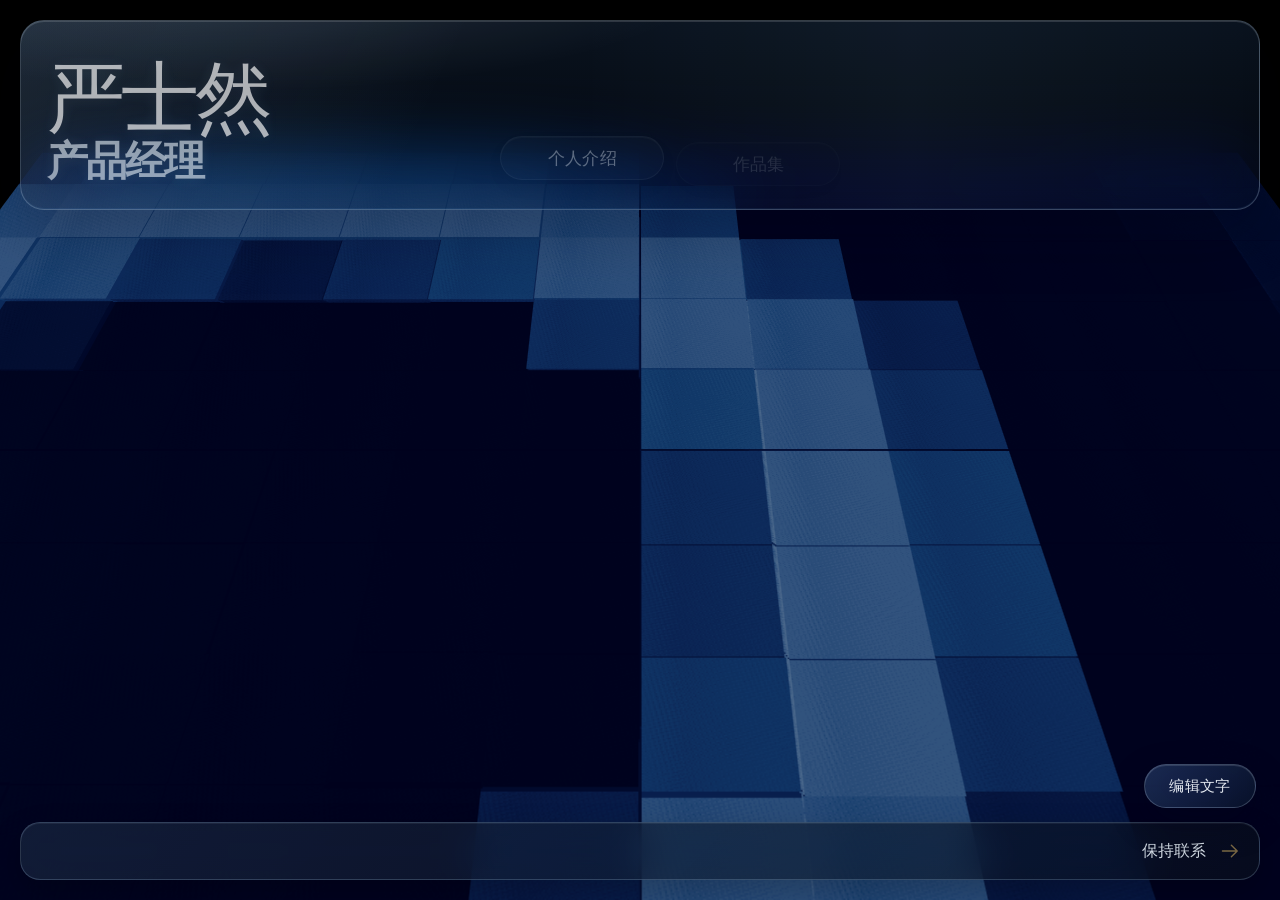
==== commit ac7d8a2a: "pause background during content transitions" ====
--- a/portfolio.html
+++ b/portfolio.html
@@ -714,7 +714,7 @@
       <p class="portfolio-editor-status" id="portfolioEditorStatus" aria-live="polite"></p>
     </aside>
   <script src="./script.js?v=remove-small-planets-20260814"></script>
-    <script src="./pixel-fluid-background.js?v=scroll-motion-pause-20260815"></script>
+    <script src="./pixel-fluid-background.js?v=scroll-motion-pause-20260815-v2"></script>
     <script src="./portfolio-editor.js?v=portfolio-editor-pointer-20260814"></script>
     <script src="./portfolio-image-editor.js?v=operating-image-select-20260814"></script>
     <script src="./developer-mode.js?v=developer-mode-20260814"></script>
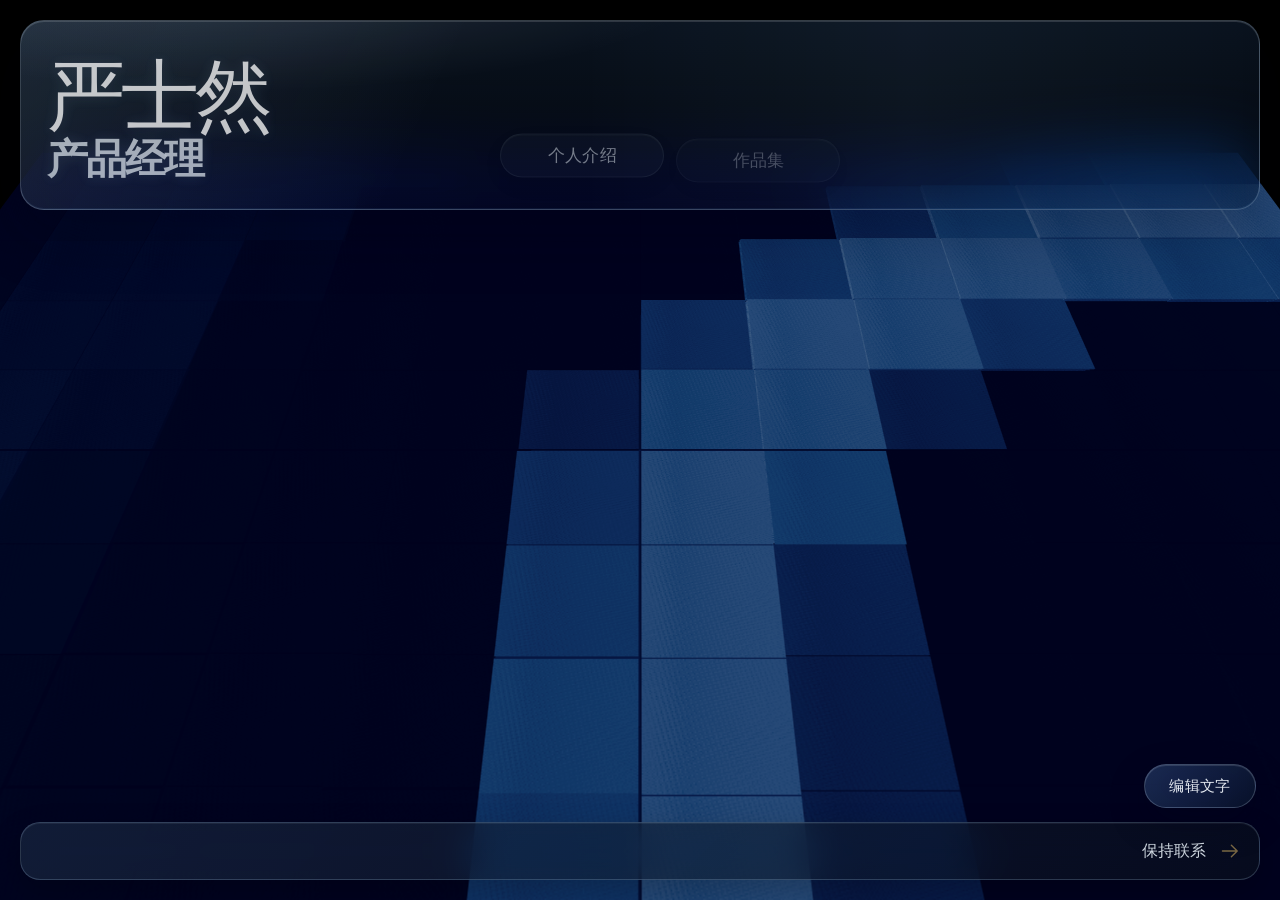
==== commit 2a7c26df: "allow animated background to resume reliably" ====
--- a/portfolio.html
+++ b/portfolio.html
@@ -714,7 +714,7 @@
       <p class="portfolio-editor-status" id="portfolioEditorStatus" aria-live="polite"></p>
     </aside>
   <script src="./script.js?v=remove-small-planets-20260814"></script>
-    <script src="./pixel-fluid-background.js?v=scroll-motion-pause-20260815-v2"></script>
+    <script src="./pixel-fluid-background.js?v=scroll-motion-pause-20260815-v4"></script>
     <script src="./portfolio-editor.js?v=portfolio-editor-pointer-20260814"></script>
     <script src="./portfolio-image-editor.js?v=operating-image-select-20260814"></script>
     <script src="./developer-mode.js?v=developer-mode-20260814"></script>
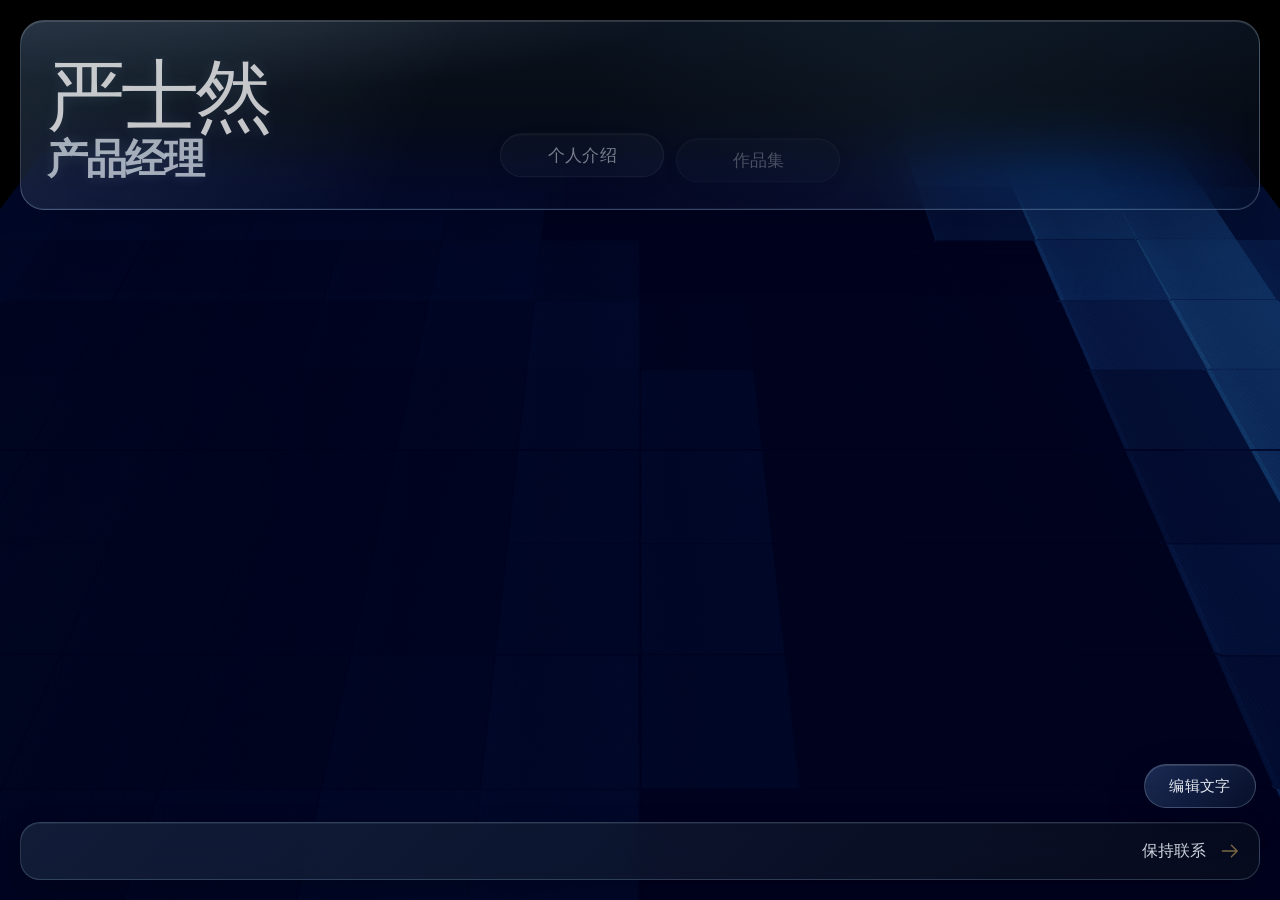
==== commit eda0cad7: "ignore minor preview motion when pausing background" ====
--- a/portfolio.html
+++ b/portfolio.html
@@ -714,7 +714,7 @@
       <p class="portfolio-editor-status" id="portfolioEditorStatus" aria-live="polite"></p>
     </aside>
   <script src="./script.js?v=remove-small-planets-20260814"></script>
-    <script src="./pixel-fluid-background.js?v=scroll-motion-pause-20260815-v4"></script>
+    <script src="./pixel-fluid-background.js?v=scroll-motion-pause-20260815-v5"></script>
     <script src="./portfolio-editor.js?v=portfolio-editor-pointer-20260814"></script>
     <script src="./portfolio-image-editor.js?v=operating-image-select-20260814"></script>
     <script src="./developer-mode.js?v=developer-mode-20260814"></script>
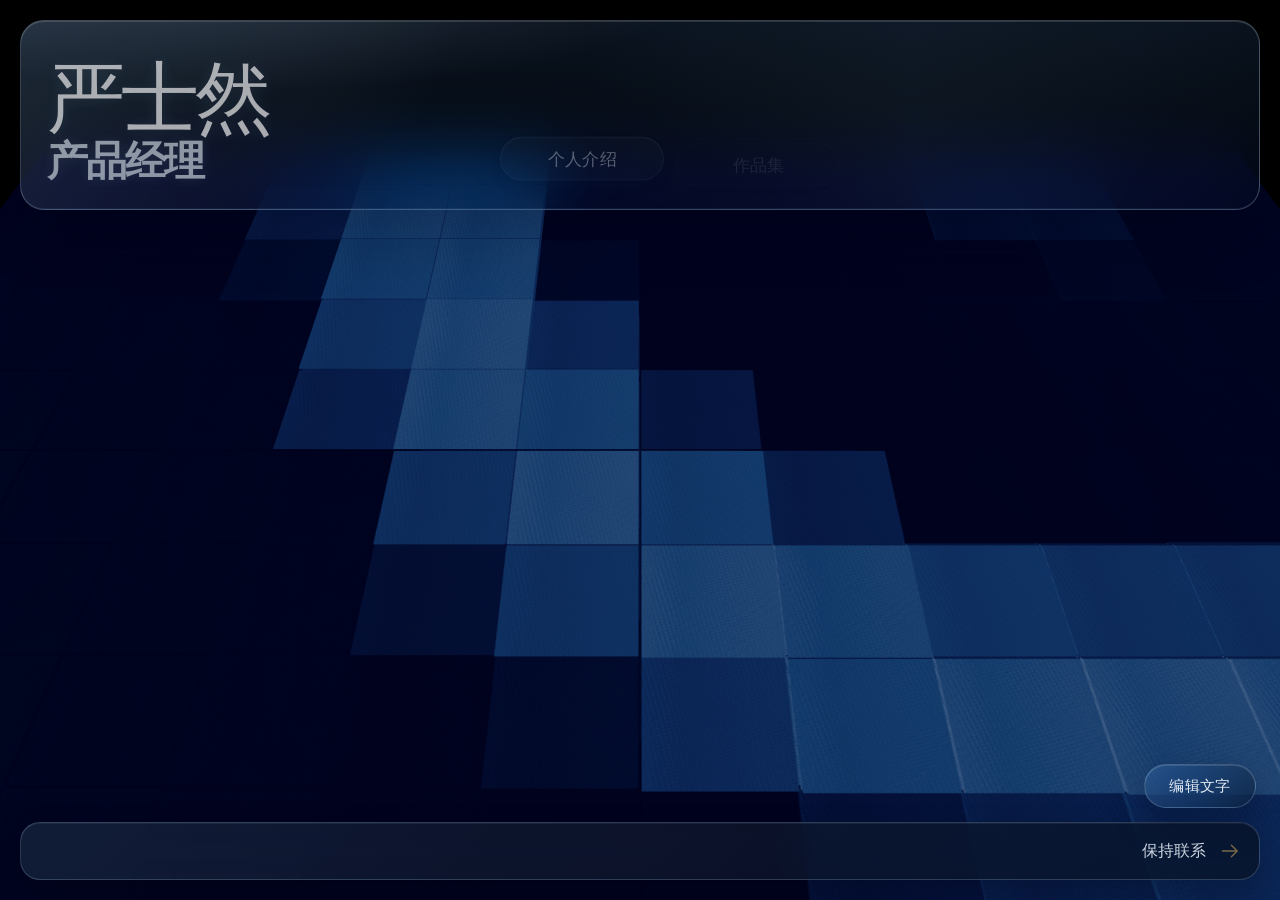
==== commit 5692b330: "keep animated background visible during scroll" ====
--- a/portfolio.html
+++ b/portfolio.html
@@ -714,7 +714,7 @@
       <p class="portfolio-editor-status" id="portfolioEditorStatus" aria-live="polite"></p>
     </aside>
   <script src="./script.js?v=remove-small-planets-20260814"></script>
-    <script src="./pixel-fluid-background.js?v=scroll-motion-pause-20260815-v5"></script>
+    <script src="./pixel-fluid-background.js?v=scroll-motion-pause-20260815-v6"></script>
     <script src="./portfolio-editor.js?v=portfolio-editor-pointer-20260814"></script>
     <script src="./portfolio-image-editor.js?v=operating-image-select-20260814"></script>
     <script src="./developer-mode.js?v=developer-mode-20260814"></script>
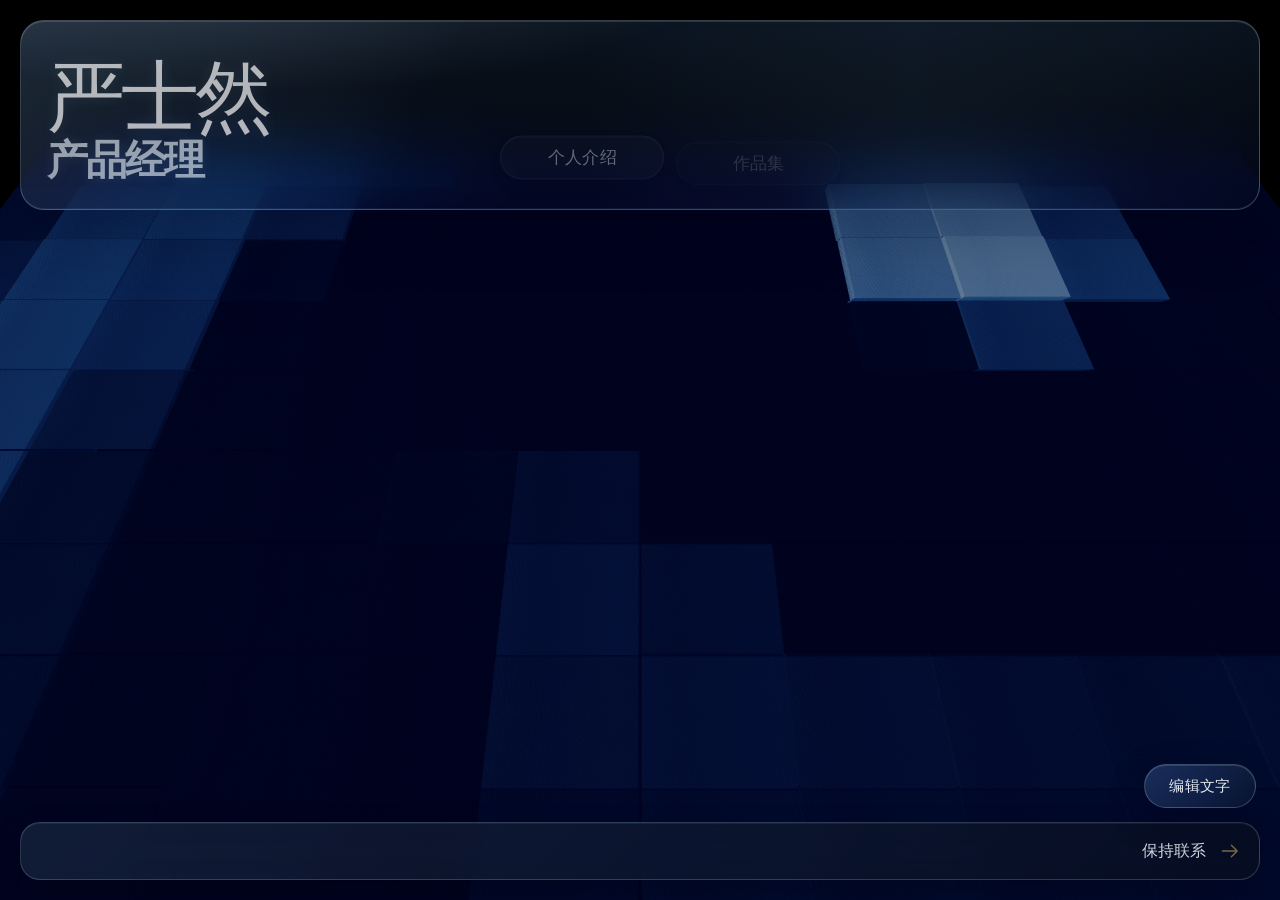
==== commit 40d89e16: "keep background animation continuous" ====
--- a/portfolio.html
+++ b/portfolio.html
@@ -714,7 +714,7 @@
       <p class="portfolio-editor-status" id="portfolioEditorStatus" aria-live="polite"></p>
     </aside>
   <script src="./script.js?v=remove-small-planets-20260814"></script>
-    <script src="./pixel-fluid-background.js?v=scroll-motion-pause-20260815-v6"></script>
+    <script src="./pixel-fluid-background.js?v=continuous-background-20260815-v7"></script>
     <script src="./portfolio-editor.js?v=portfolio-editor-pointer-20260814"></script>
     <script src="./portfolio-image-editor.js?v=operating-image-select-20260814"></script>
     <script src="./developer-mode.js?v=developer-mode-20260814"></script>
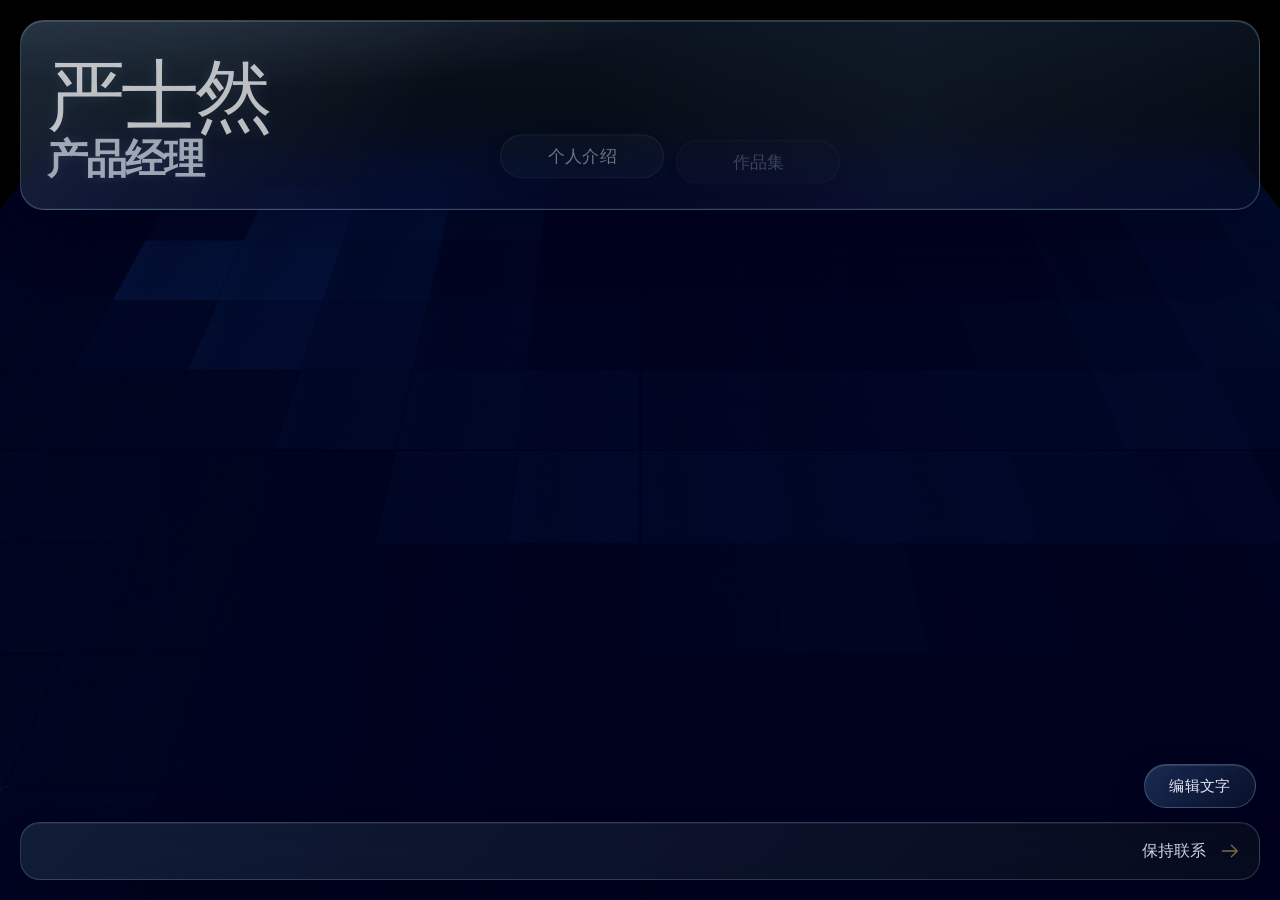
==== commit 7026ee1b: "replace Anker cable image" ====
--- a/portfolio.html
+++ b/portfolio.html
@@ -246,7 +246,7 @@
                     </div>
                   </section>
                   <section class="experience-project">
-                    <button class="experience-project-media" type="button" data-open-project="anker-short-cable" aria-label="查看 Anker 收纳充电短线项目详情"><img src="./assets/anker-cable/short-cable-main.jpg" alt="Anker 收纳充电短线产品视觉" /><span>CABLE ROADMAP · 2026</span></button>
+                    <button class="experience-project-media" type="button" data-open-project="anker-short-cable" aria-label="查看 Anker 收纳充电短线项目详情"><img src="./assets/anker-cable/short-cable-main.png" alt="Anker 收纳充电短线产品视觉" /><span>CABLE ROADMAP · 2026</span></button>
                     <div class="project-heading"><span>PROJECT 02</span><h4>收纳充电短线产品规划</h4><small>2026 产品路标负责人 · 预计 NPS 40+</small></div>
                     <div class="experience-points">
                       <p><b>全球用户洞察</b><span>独立负责中、美、德、英四国 3000+ 份定量调研及 50+ 人国内定性访谈；挖掘车内、桌面等场景用线易缠绕痛点，并用 KANO 模型量化 20 项功能优先级。</span></p>
@@ -508,7 +508,7 @@
           <article><small>KANO MODEL</small><strong>20</strong><p>项功能优先级量化评估</p></article>
         </section>
         <div class="cable-feature-gallery" aria-label="Anker 0.3 米短线产品展示">
-          <figure><img src="./assets/anker-cable/short-cable-main.jpg" alt="Anker A82E2 0.3 米 240W 双 Type-C 编织快充线" /><figcaption>A82E2 · 0.3m · 240W</figcaption></figure>
+          <figure><img src="./assets/anker-cable/short-cable-main.png" alt="Anker A82E2 0.3 米 240W 双 Type-C 编织快充线" /><figcaption>A82E2 · 0.3m · 240W</figcaption></figure>
           <figure><img src="./assets/anker-cable/short-cable-detail-01.jpg" alt="Anker 30cm、90cm 与 180cm 编织快充线长度组合" /><figcaption>长短有序 · 场景分层</figcaption></figure>
           <figure><img src="./assets/anker-cable/short-cable-detail-02.jpg" alt="Anker 0.3 米短线随身连接手机使用场景" /><figcaption>边充边用 · 收纳轻盈</figcaption></figure>
         </div>
--- a/styles.css
+++ b/styles.css
@@ -2941,3 +2941,11 @@
 body.dynamic-background-suppressed .gilded-aurora-ribbon{
   animation-play-state:paused!important;
 }
+
+/* Lift the navigation glass slightly so the top bar stays readable over the
+   animated background without losing its transparent depth. */
+.site-header{
+  background:linear-gradient(180deg,rgba(31,50,76,.76) 0%,rgba(44,72,108,.64) 48%,rgba(75,112,153,.46) 100%);
+  border-color:rgba(220,239,255,.24);
+  box-shadow:inset 0 1px rgba(255,255,255,.14),inset 0 -1px rgba(190,224,255,.2),0 18px 54px rgba(0,0,0,.24);
+}
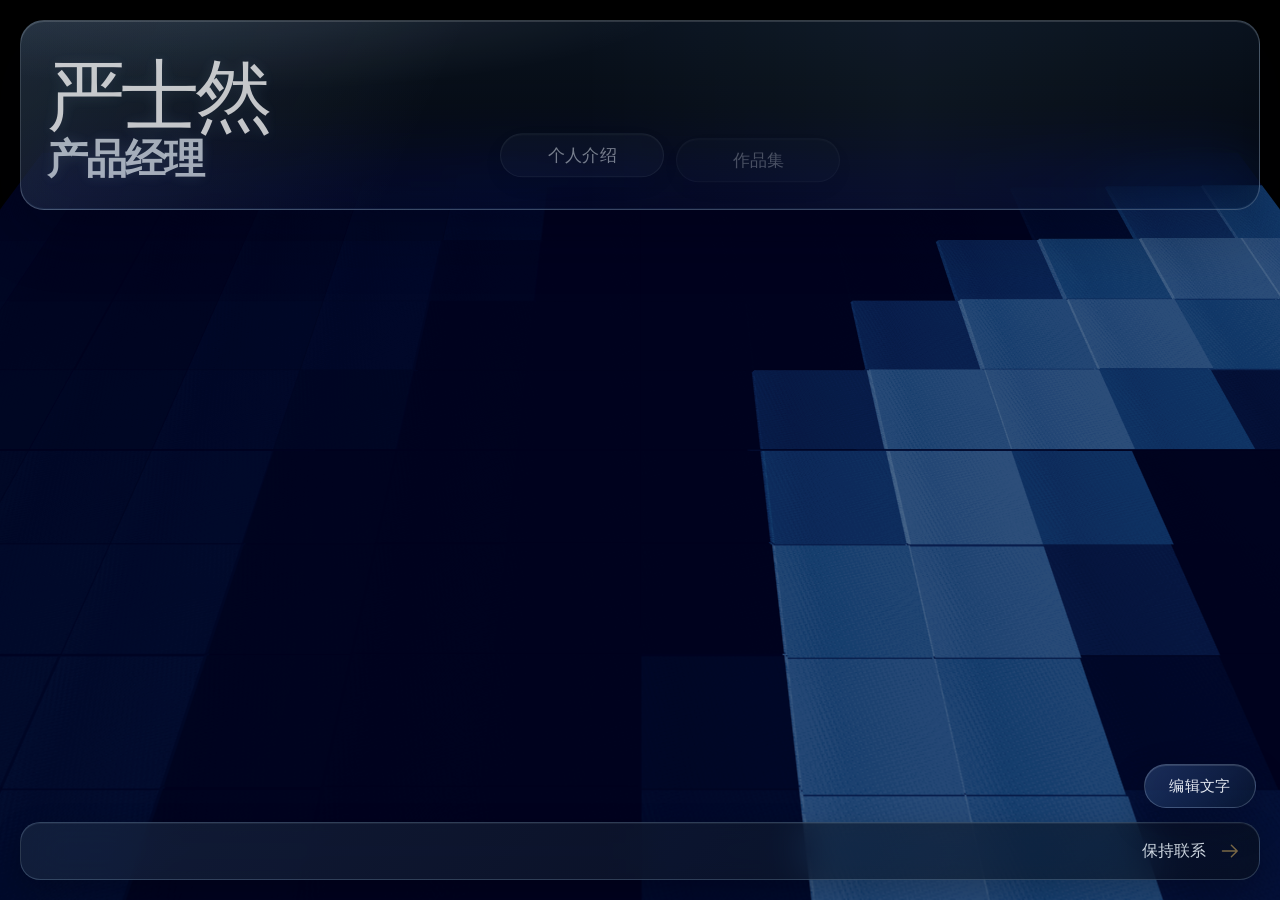
==== commit 91a9a6e1: "remove cable watermarks and restore compass cursor" ====
--- a/portfolio.html
+++ b/portfolio.html
@@ -509,8 +509,8 @@
         </section>
         <div class="cable-feature-gallery" aria-label="Anker 0.3 米短线产品展示">
           <figure><img src="./assets/anker-cable/short-cable-main.png" alt="Anker A82E2 0.3 米 240W 双 Type-C 编织快充线" /><figcaption>A82E2 · 0.3m · 240W</figcaption></figure>
-          <figure><img src="./assets/anker-cable/short-cable-detail-01.jpg" alt="Anker 30cm、90cm 与 180cm 编织快充线长度组合" /><figcaption>长短有序 · 场景分层</figcaption></figure>
-          <figure><img src="./assets/anker-cable/short-cable-detail-02.jpg" alt="Anker 0.3 米短线随身连接手机使用场景" /><figcaption>边充边用 · 收纳轻盈</figcaption></figure>
+          <figure><img src="./assets/anker-cable/short-cable-detail-01.png" alt="Anker 30cm、90cm 与 180cm 编织快充线长度组合" /><figcaption>长短有序 · 场景分层</figcaption></figure>
+          <figure><img src="./assets/anker-cable/short-cable-detail-02.png" alt="Anker 0.3 米短线随身连接手机使用场景" /><figcaption>边充边用 · 收纳轻盈</figcaption></figure>
         </div>
         <div class="cable-delivery-grid">
           <section><span>01 / GLOBAL INSIGHT</span><h3>全球用户洞察</h3><p>独立负责中、美、德、英四国 3000+ 份定量调研及 50+ 人国内定性访谈；挖掘不同场景的收纳需求，并运用 KANO 模型量化评估 20 项功能优先级，精准识别高净值人群在车内、桌面等场景中的用线易缠绕痛点。</p></section>
--- a/styles.css
+++ b/styles.css
@@ -2478,6 +2478,32 @@
   .matrix-preview,.case-reader-chrome{backdrop-filter:none;background:#0d1b30}
 }
 
+/* Keep the compass pointer visible and consistent inside every full-screen
+   reader, project detail and editing surface. */
+@media(pointer:fine){
+  html body.project-dialog-open *,
+  html body.case-media-open *,
+  html body.pdf-viewer-open *,
+  html body.portfolio-copy-editor-open *,
+  html body.portfolio-image-editor-open *,
+  html body.portfolio-copy-selecting *,
+  html body.portfolio-image-selecting *{cursor:none!important}
+  html body.project-dialog-open .compass-cursor,
+  html body.case-media-open .compass-cursor,
+  html body.pdf-viewer-open .compass-cursor,
+  html body.portfolio-copy-editor-open .compass-cursor,
+  html body.portfolio-image-editor-open .compass-cursor,
+  html body.portfolio-copy-selecting .compass-cursor,
+  html body.portfolio-image-selecting .compass-cursor{display:block!important;opacity:0!important}
+  html body.pointer-is-active.project-dialog-open .compass-cursor,
+  html body.pointer-is-active.case-media-open .compass-cursor,
+  html body.pointer-is-active.pdf-viewer-open .compass-cursor,
+  html body.pointer-is-active.portfolio-copy-editor-open .compass-cursor,
+  html body.pointer-is-active.portfolio-image-editor-open .compass-cursor,
+  html body.pointer-is-active.portfolio-copy-selecting .compass-cursor,
+  html body.pointer-is-active.portfolio-image-selecting .compass-cursor{opacity:1!important}
+}
+
 /* Final PROFILE polish: keep every tab label on two independent rows so the
    company/title and the date/status can never cover one another. */
 .experience-tab{
